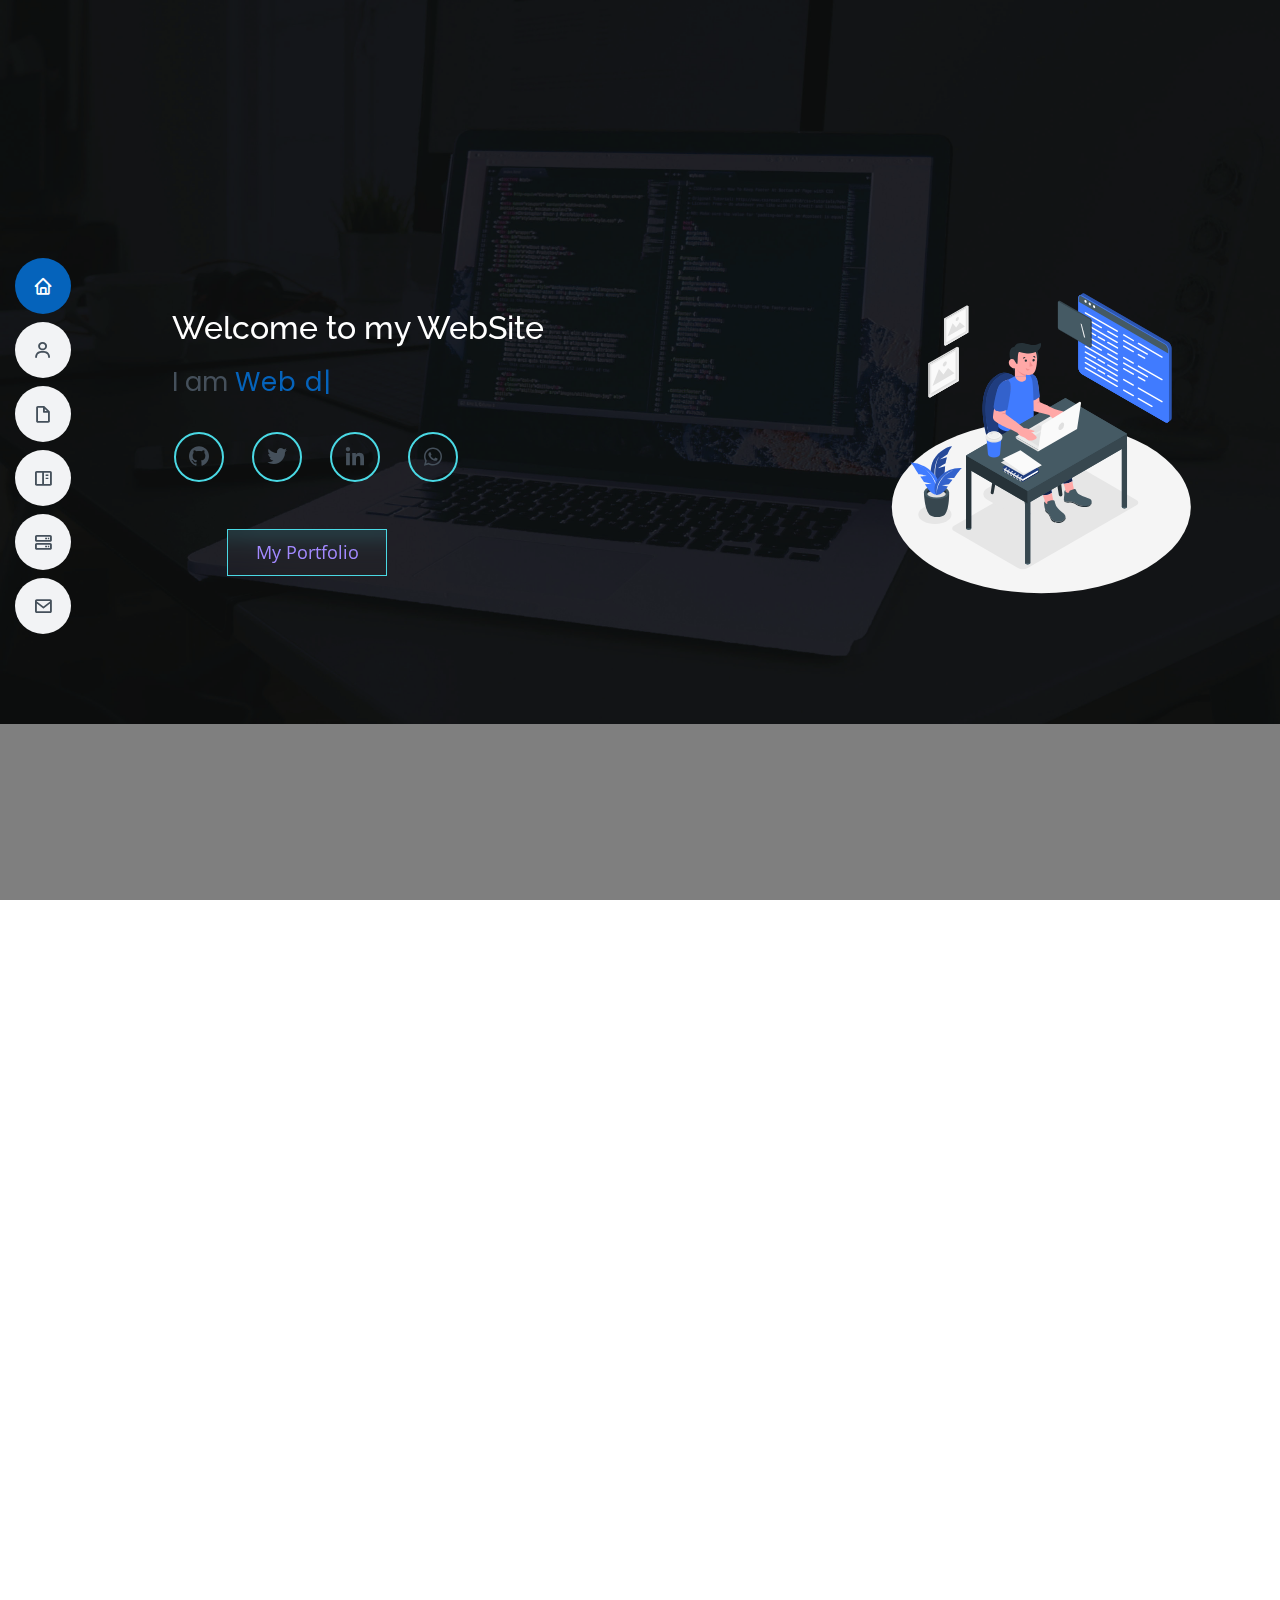
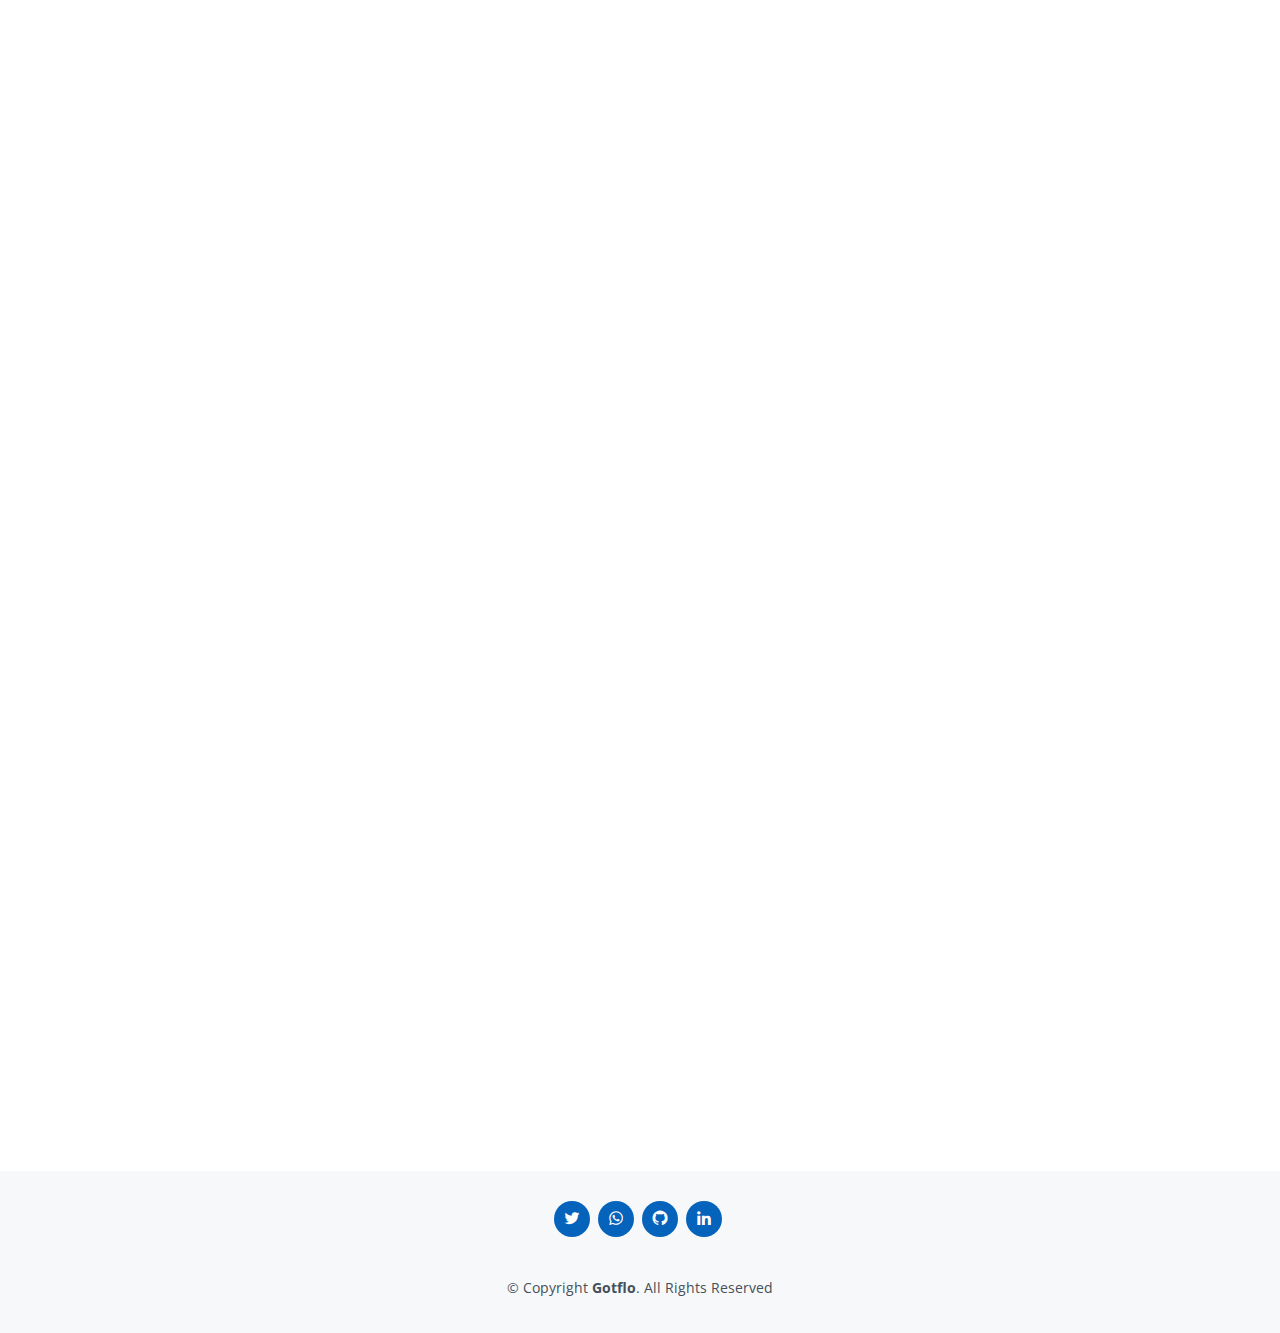
==== index.html @ c92c5ee9 "first commit" ====
<!DOCTYPE html>
<html lang="fr">

<head>
  <meta charset="utf-8">
  <meta content="width=device-width, initial-scale=1.0" name="viewport">

  <title>Gotflo portfolio</title>
  <meta content="" name="description">
  <meta content="" name="keywords">

  <!-- Favicons -->
  <link href="assets/img/favicon.png" rel="icon">
  <link href="assets/img/apple-touch-icon.png" rel="apple-touch-icon">

  <!-- Google Fonts -->
  <link
    href="https://fonts.googleapis.com/css?family=Open+Sans:300,300i,400,400i,600,600i,700,700i|Raleway:300,300i,400,400i,500,500i,600,600i,700,700i|Poppins:300,300i,400,400i,500,500i,600,600i,700,700i"
    rel="stylesheet">

  <!-- Vendor CSS Files -->
  <link href="assets/vendor/aos/aos.css" rel="stylesheet">
  <link href="assets/vendor/bootstrap/css/bootstrap.min.css" rel="stylesheet">
  <link href="assets/vendor/bootstrap-icons/bootstrap-icons.css" rel="stylesheet">
  <link href="assets/vendor/boxicons/css/boxicons.min.css" rel="stylesheet">
  <link href="assets/vendor/glightbox/css/glightbox.min.css" rel="stylesheet">
  <link href="assets/vendor/swiper/swiper-bundle.min.css" rel="stylesheet">

  <!-- Template Main CSS File -->
  <link href="assets/css/style.css" rel="stylesheet">

</head>

<body>

  <!-- ======= Mobile nav toggle button ======= -->
  <!-- <button type="button" class="mobile-nav-toggle d-xl-none"><i class="bi bi-list mobile-nav-toggle"></i></button> -->
  <i class="bi bi-list mobile-nav-toggle d-lg-none"></i>
  <!-- ======= Header ======= -->
  <header id="header" class="d-flex flex-column justify-content-center">

    <nav id="navbar" class="navbar nav-menu">
      <ul>
        <li><a href="#hero" class="nav-link scrollto active"><i class="bx bx-home"></i> <span>Home</span></a></li>
        <li><a href="#about" class="nav-link scrollto"><i class="bx bx-user"></i> <span>About</span></a></li>
        <li><a href="#resume" class="nav-link scrollto"><i class="bx bx-file-blank"></i> <span>Resume</span></a></li>
        <li><a href="#portfolio" class="nav-link scrollto"><i class="bx bx-book-content"></i> <span>Portfolio</span></a>
        </li>
        <li><a href="#services" class="nav-link scrollto"><i class="bx bx-server"></i> <span>Services</span></a></li>
        <li><a href="#contact" class="nav-link scrollto"><i class="bx bx-envelope"></i> <span>Contact</span></a></li>
      </ul>
    </nav><!-- .nav-menu -->

  </header><!-- End Header -->

  <!-- ======= Hero Section ======= -->

  <!-- <canvas id="particles-canvas"></canvas> -->
  <section id="hero" class="count-particles d-flex flex-column justify-content-center">
    <div class="container" data-aos="zoom-in" data-aos-delay="100">

      <h2 class="text-acc">Welcome to my WebSite</h2>
      <p>I am <span class="typed" data-typed-items="Web developer, Mobile Developer, UI Designer"></span></p>
      <div class="social-links">
        <a href="https://github.com/gotflo" class="github"><i class="bx bxl-github icon"></i></a>
        <a href="https://twitter.com/FlorentGotliebe" class="twitter"><i class="bx bxl-twitter icon"></i></a>
        <a href="https://www.linkedin.com/in/florent-gotliebe-akpa/" class="linkedin"><i
            class="bx bxl-linkedin icon"></i></a>
        <a href="https://wa.me/22893471703" class="whatsapp"><i class="bx bxl-whatsapp icon"></i></a>
        <!-- <img src="/assets/Handcoding-amico.svg" height="200px" alt="Mon profil"> -->
        <div class="bbannier__img">
          <div class="profile">
            <img class="imgP" src="/assets/code-typing-animate.svg" height="200px" alt="Mon profil">
          </div>
        </div>

      </div>
      <div class="header__buttons">
        <a href="#portfolio">
          <button class="btnn">My Portfolio</button>
        </a>
        &nbsp;&nbsp;&nbsp;
      </div>
    </div>
  </section><!-- End Hero -->

  <main id="main">

    <!-- ======= About Section ======= -->
    <section id="about" class="about">
      <div class="container" data-aos="fade-up">

        <div class="section-title">
          <h2>About</h2>
          <p>I strive to do my job better when a minimum of conditions are met.</p>
        </div>

        <div class="row">
          <div class="col-lg-4">
            <img src="assets/img/gotflo.jpg" class="img-fluid" alt="">
          </div>
          <div class="col-lg-8 pt-4 pt-lg-0 content">
            <h3 id="secondary" class="secondary">K. Florent Gotliebe AKPA</h3>
            <h4 id="tird">UI/UX Designer &amp; Web | Mobile Developer.</h4>
            <p class="fst-italic">
              As a developer I love documenting my work in order to be as efficient as possible.
            </p>
            <div class="row">
              <div class="col-lg-6">
                <ul>
                  <li><i class="bi bi-chevron-right"></i> <strong>Birthday:</strong> <span>4 July</span></li>

                  <li><i class="bi bi-chevron-right"></i> <strong>Phone:</strong> <span>+228 93 47 17 03</span></li>
                  <li><i class="bi bi-chevron-right"></i> <strong>City:</strong> <span>Lomé, Togo</span></li>
                </ul>
              </div>
              <div class="col-lg-6">
                <ul>
                  <li><i class="bi bi-chevron-right"></i> <strong>Email:</strong> <span>komlagotlieb@gmail.com</span>
                  </li>
                  <li><i class="bi bi-chevron-right"></i> <strong>Linkedin:</strong> <span>Florent Gotliebe AKPA</span>
                  </li>
                  <li><i class="bi bi-chevron-right"></i> <strong>Freelance:</strong> <span>Available</span></li>
                </ul>
              </div>
            </div>
            <p>
              In addition to my technical skills, I also have knowledge in project management, a
              excellent aptitude
              to solve computer problems, an ability to adapt according to need, qualities
              relational, a
              team spirit and great rigor.
            </p>
          </div>
        </div>

      </div>
      <section class="skills section-bg">
        <div class="container" data-aos="fade-up">

          <div class="section-title">
            <h2>Skills</h2>
            <p></p>
          </div>

          <div class="row skills-content">
            <div class="col-lg-6">

              <div class="progress">
                <span class="skill">Flutter <i class="val">80%</i></span>
                <div class="progress-bar-wrap">
                  <div class="progress-bar bg-info" role="progressbar" aria-valuenow="80" aria-valuemin="0"
                    aria-valuemax="80">
                  </div>
                </div>
              </div>

              <div class="progress">
                <span class="skill">Angular <i class="val">75%</i></span>
                <div class="progress-bar-wrap">
                  <div class="progress-bar bg-danger" role="progressbar" aria-valuenow="75" aria-valuemin="0"
                    aria-valuemax="75">
                  </div>
                </div>
              </div>

              <div class="progress">
                <span class="skill">Laravel <i class="val">75%</i></span>
                <div class="progress-bar-wrap">
                  <div class="progress-bar bg-secondary" role="progressbar" aria-valuenow="75" aria-valuemin="0"
                    aria-valuemax="75">
                  </div>
                </div>
              </div>

            </div>

            <div class="col-lg-6">

              <div class="progress">
                <span class="skill">FireBase <i class="val">85%</i></span>
                <div class="progress-bar-wrap">
                  <div class="progress-bar bg-warning" role="progressbar" aria-valuenow="85" aria-valuemin="0"
                    aria-valuemax="85">
                  </div>
                </div>
              </div>

              <div class="progress">
                <span class="skill">SpringBoot <i class="val">80%</i></span>
                <div class="progress-bar-wrap">
                  <div class="progress-bar bg-success" role="progressbar" aria-valuenow="80" aria-valuemin="0"
                    aria-valuemax="80">
                  </div>
                </div>
              </div>

              <div class="progress">
                <span class="skill">ReactJS <i class="val">71%</i></span>
                <div class="progress-bar-wrap">
                  <div class="progress-bar bg-primary" role="progressbar" aria-valuenow="71" aria-valuemin="0"
                    aria-valuemax="71">
                  </div>
                </div>
              </div>

            </div>

          </div>

          <div>
            &nbsp;&nbsp;&nbsp;&nbsp;&nbsp;&nbsp;
          </div>

          <div class="row skills-content">

            <div class="col-lg-6">

              <div class="progress">
                <span class="skill">HTML <i class="val">90%</i></span>
                <div class="progress-bar-wrap">
                  <div class="progress-bar" role="progressbar" aria-valuenow="90" aria-valuemin="0" aria-valuemax="90">
                  </div>
                </div>
              </div>

              <div class="progress">
                <span class="skill">CSS <i class="val">80%</i></span>
                <div class="progress-bar-wrap">
                  <div class="progress-bar" role="progressbar" aria-valuenow="80" aria-valuemin="0" aria-valuemax="80">
                  </div>
                </div>
              </div>

              <div class="progress">
                <span class="skill">JavaScript <i class="val">65%</i></span>
                <div class="progress-bar-wrap">
                  <div class="progress-bar bg-warning" role="progressbar" aria-valuenow="65" aria-valuemin="0"
                    aria-valuemax="60">
                  </div>
                </div>
              </div>

            </div>

            <div class="col-lg-6">

              <div class="progress">
                <span class="skill">PHP <i class="val">60%</i></span>
                <div class="progress-bar-wrap">
                  <div class="progress-bar" role="progressbar" aria-valuenow="60" aria-valuemin="0" aria-valuemax="60">
                  </div>
                </div>
              </div>

              <div class="progress">
                <span class="skill">Java <i class="val">75%</i></span>
                <div class="progress-bar-wrap">
                  <div class="progress-bar bg-secondary" role="progressbar" aria-valuenow="75" aria-valuemin="0"
                    aria-valuemax="75">
                  </div>
                </div>
              </div>

              <div class="progress">
                <span class="skill">Figma <i class="val">93%</i></span>
                <div class="progress-bar-wrap">
                  <div class="progress-bar bg-dark" role="progressbar" aria-valuenow="93" aria-valuemin="0"
                    aria-valuemax="93">
                  </div>
                </div>
              </div>

            </div>

          </div>

          <div>
            &nbsp;&nbsp;&nbsp;&nbsp;&nbsp;&nbsp;
          </div>
          <div class="section-title">
            <h3>Other knowledge</h3>
            <p></p>
          </div>

          <div class="row knowledge">
            <div class="col-lg-6">
              <ul>
                <li><i class="bi bi-chevron-right"></i> <strong>English</strong></li>

                <li><i class="bi bi-chevron-right"></i> <strong>Github</strong></li>
                <li><i class="bi bi-chevron-right"></i> <strong>MySql</strong></li>
              </ul>
            </div>
            <div class="col-lg-6">
              <ul>
                <li><i class="bi bi-chevron-right"></i> <strong>Photoshop</strong>
                </li>
                <li><i class="bi bi-chevron-right"></i> <strong>CCNAv7: Switching, Routing, and Wireless
                    Essentials</strong>
                </li>
                <li><i class="bi bi-chevron-right"></i> <strong>NoSql</strong></li>
              </ul>
            </div>
          </div>


        </div>
      </section>
    </section><!-- End About Section -->

    <section id="resume" class="resume">
      <div class="container" data-aos="fade-up">

        <div class="section-title">
          <h2>Education</h2>

        </div>

        <div class="row">
          <div class="col-lg-6">
            <div class="rowwsF">
              <div data-aos="flip-right" data-aos-easing="ease-out-cubic" data-aos-duration="2000" className="col__4">
                <div id="fservices__boxx" class=" resume-item">
                  <i class="bi bi-briefcase-fill icon"></i>
                  <div class="fservicess__box-p">
                    <img src="assets/img/defi.jpg" height="100px" width="250" class="img-fluid p-2" alt="">
                  </div>
                  <div class="servicess__box-header">
                    <a class="Lien" href="https://www.defitech.tg/">
                      DEFITECH
                    </a>
                  </div>
                  <div class="fservicess__box-p">
                    <p id="tird">Computer science ( software engineering )</p>
                    <p id="tird">2019-2022</p>
                  </div>
                </div>
              </div>
            </div>
          </div>

          <div class="col-lg-6">
            <div class="rowwsF">
              <div data-aos="flip-left" data-aos-easing="ease-out-cubic" data-aos-duration="2000" className="col__4">
                <div id="fservices__boxx" class="resume-item">
                  <i class="bi bi-diagram-2 icon"></i>
                  <div class="fservicess__box-p">
                    <img src="assets/img/cisco_siège.jpg" height="100px" width="300" class="img-fluid p-3 imDefi"
                      alt="">
                  </div>
                  <div class="servicess__box-header">
                    <a class="Lien" href="https://www.cisco.com/">
                      CISCO CCNA
                    </a>
                  </div>
                  <div class="fservicess__box-p">
                    <p id="tird">Cisco network (online)</p>
                    <p id="tird">2019-2021</p>
                  </div>
                </div>
              </div>
            </div>
          </div>
    </section><!-- End Resume Section -->

    <!-- ======= Portfolio Section ======= -->
    <section id="portfolio" class="portfolio section-bg">
      <div class="container" data-aos="fade-up">

        <div class="section-title">
          <h2>Portfolio</h2>
          <p></p>
        </div>

        <div class="row">
          <div class="col-lg-12 d-flex justify-content-center" data-aos="fade-up" data-aos-delay="100">
            <ul id="portfolio-flters">
              <li data-filter="*" class="filter-active">All</li>
              <li data-filter=".filter-app">Mobile App</li>
              <li data-filter=".filter-card">Wep App</li>
              <li data-filter=".filter-web">UI/UX Design</li>
            </ul>
          </div>
        </div>

        <div class="row portfolio-container" data-aos="fade-up" data-aos-delay="200">

          <div class="col-lg-4 col-md-6 portfolio-item filter-app">
            <div class="portfolio-wrap">
              <img src="assets/img/portfolio/ehome.png" class="img-fluid" alt="">
              <div class="portfolio-info">
                <h4>eHôme</h4>
                <p>an application to sell or rent the property</p>
                <div class="portfolio-links">
                  <a href="assets/img/portfolio/ehome.png" data-gallery="portfolioGallery" class="portfolio-lightbox"
                    title="eHôme, an application to sell or rent the property"><i class="bx bx-plus"></i></a>
                  <a href="" class="portfolio-details-lightbox" data-glightbox="type: external"
                    title="Portfolio Details"><i class="bx bx-link"></i></a>
                </div>
              </div>
            </div>
          </div>

          <div class="col-lg-4 col-md-6 portfolio-item filter-web">
            <div class="portfolio-wrap">
              <img src="assets/img/portfolio/payticket.png" class="img-fluid" alt="">
              <div class="portfolio-info">
                <h4>PayTicket</h4>
                <p>I redesigned the application of
                  booking PayTicket event tickets </p>
                <div class="portfolio-links">
                  <a href="assets/img/portfolio/payticket.png" data-gallery="portfolioGallery"
                    class="portfolio-lightbox" title="PayTicket"><i class="bx bx-plus"></i></a>
                  <a href="play.google.com/store/apps/details?id=com.roserio.payticket"
                    class="portfolio-details-lightbox" data-glightbox="type: external" title="PayTicket"><i
                      class="bx bx-link"></i></a>
                </div>
              </div>
            </div>
          </div>

          <div class="col-lg-4 col-md-6 portfolio-item filter-card">
            <div class="portfolio-wrap">
              <img src="assets/img/portfolio/Change3.png" class="img-fluid" alt="">
              <div class="portfolio-info">
                <h4>ProjectManager</h4>
                <p>Development of a web application based on a microservice architecture that manages the projects and
                  tasks of a company</p>
                <div class="portfolio-links">
                  <a href="assets/img/portfolio/Change3.png" data-gallery="portfolioGallery" class="portfolio-lightbox"
                    title="ProjectManager"><i class="bx bx-plus"></i></a>
                  <a href="" class="portfolio-details-lightbox" data-glightbox="type: external"
                    title="Portfolio Details"><i class="bx bx-link"></i></a>
                </div>
              </div>
            </div>
          </div>

          <div class="col-lg-4 col-md-6 portfolio-item filter-app">
            <div class="portfolio-wrap">
              <img src="assets/img/portfolio/fastSoS.png" class="img-fluid" alt="">
              <div class="portfolio-info">
                <h4>fastSoS</h4>
                <p>An application that allows us to contact the emergency services so quickly</p>
                <div class="portfolio-links">
                  <a href="assets/img/portfolio/fastSoS.png" data-gallery="portfolioGallery" class="portfolio-lightbox"
                    title="fastSoS An application that allows us to contact the emergency services so quickly"><i
                      class="bx bx-plus"></i></a>
                  <a href="" class="portfolio-details-lightbox" data-glightbox="type: external"
                    title="Portfolio Details"><i class="bx bx-link"></i></a>
                  <!-- <a href="portfolio-details.html" class="portfolio-details-lightbox" data-glightbox="type: external"
                    title="Portfolio Details"><i class="bx bx-link"></i></a> -->
                </div>
              </div>
            </div>
          </div>

          <div class="col-lg-4 col-md-6 portfolio-item filter-card">
            <div class="portfolio-wrap">
              <img src="assets/img/portfolio/gestionStock.png" class="img-fluid" alt="">
              <div class="portfolio-info">
                <h4>Mini inventory management</h4>
                <p>Development of a mini inventory management application <br />Technology used : Java, JavaSwing</p>
                <div class="portfolio-links">
                  <a href="assets/img/portfolio/gestionStock.png" data-gallery="portfolioGallery"
                    class="portfolio-lightbox" title="Mini inventory management"><i class="bx bx-plus"></i></a>
                  <a href="" class="portfolio-details-lightbox" data-glightbox="type: external"
                    title="Portfolio Details"><i class="bx bx-link"></i></a>
                </div>
              </div>
            </div>
          </div>

          <div class="col-lg-4 col-md-6 portfolio-item filter-web">
            <div class="portfolio-wrap">
              <img src="assets/img/portfolio/scanage.png" class="img-fluid" alt="">
              <div class="portfolio-info">
                <h4>Scan App</h4>
                <p>Scan app</p>
                <div class="portfolio-links">
                  <a href="assets/img/portfolio/scanage.png" data-gallery="portfolioGallery" class="portfolio-lightbox"
                    title="Scan App"><i class="bx bx-plus"></i></a>
                  <a href="" class="portfolio-details-lightbox" data-glightbox="type: external" title="Scan App"><i
                      class="bx bx-link"></i></a>
                </div>
              </div>
            </div>
          </div>

          <div class="col-lg-4 col-md-6 portfolio-item filter-app">
            <div class="portfolio-wrap">
              <img src="assets/img/portfolio/hupe.png" class="img-fluid" alt="">
              <div class="portfolio-info">
                <h4>hupe</h4>
                <p>A bus ticket reservation and vehicle rental application</p>
                <div class="portfolio-links">
                  <a href="assets/img/portfolio/hupe.png" data-gallery="portfolioGallery" class="portfolio-lightbox"
                    title="hupe : A bus ticket reservation and vehicle rental application"><i
                      class="bx bx-plus"></i></a>
                  <a href="" class="portfolio-details-lightbox" data-glightbox="type: external"
                    title="hupe : A bus ticket reservation and vehicle rental application"><i
                      class="bx bx-link"></i></a>
                </div>
              </div>
            </div>
          </div>

          <div class="col-lg-4 col-md-6 portfolio-item filter-card">
            <div class="portfolio-wrap">
              <img src="assets/img/portfolio/GesCDENew.png" class="img-fluid" alt="">
              <div class="portfolio-info">
                <h4>GesCDE</h4>
                <p>Development of a management application to facilitate the management of children in compassionate
                  centers (CDE)</p>
                <div class="portfolio-links">
                  <a href="assets/img/portfolio/GesCDENew.png" data-gallery="portfolioGallery"
                    class="portfolio-lightbox" title="GesCDE"><i class="bx bx-plus"></i></a>
                  <a href="" class="portfolio-details-lightbox" data-glightbox="type: external" title="GesCDE"><i
                      class="bx bx-link"></i></a>
                </div>
              </div>
            </div>
          </div>

          <div class="col-lg-4 col-md-6 portfolio-item filter-card">
            <div class="portfolio-wrap">
              <img src="assets/img/portfolio/gestionMagasin.png" class="img-fluid" alt="">
              <div class="portfolio-info">
                <h4>Store Management</h4>
                <p>Development of an application for freezing the stocks of a store, from ordering products to selling
                  them</p>
                <div class="portfolio-links">
                  <a href="assets/img/portfolio/gestionMagasin.png" data-gallery="portfolioGallery"
                    class="portfolio-lightbox" title="Store Management"><i class="bx bx-plus"></i></a>
                  <a href="" class="portfolio-details-lightbox" data-glightbox="type: external"
                    title="Store Management"><i class="bx bx-link"></i></a>
                </div>
              </div>
            </div>
          </div>

          <div class="col-lg-4 col-md-6 portfolio-item filter-web">
            <div class="portfolio-wrap">
              <img src="assets/img/portfolio/school_info_générale_page.png" class="img-fluid" alt="">
              <div class="portfolio-info">
                <h4>FindSchool</h4>
                <p>FindSchool</p>
                <div class="portfolio-links">
                  <a href="assets/img/portfolio/school_info_générale_page.png" data-gallery="portfolioGallery"
                    class="portfolio-lightbox" title="FindSchool"><i class="bx bx-plus"></i></a>
                  <a href="" class="portfolio-details-lightbox" data-glightbox="type: external" title="FindSchool"><i
                      class="bx bx-link"></i></a>
                </div>
              </div>
            </div>
          </div>


          <div class="col-lg-4 col-md-6 portfolio-item filter-card">
            <div class="portfolio-wrap">
              <img src="assets/img/portfolio/logexcolab.png" class="img-fluid" alt="">
              <div class="portfolio-info">
                <h4>LOGEXCOLAB</h4>
                <p>Participating in the development of the LOGEXCOLAB Platform (Forum for Tech actors) Web platform for
                  discussion between
                  African tech actors and those from the four corners of the world.</p>
                <div class="portfolio-links">
                  <a href="assets/img/portfolio/logexcolab.png" data-gallery="portfolioGallery"
                    class="portfolio-lightbox" title="LOGEXCOLAB : Participating in the development of the LOGEXCOLAB Platform (Forum for Tech actors) Web platform for
                  discussion between
                  African tech actors and those from the four corners of the world."><i class="bx bx-plus"></i></a>
                  <a href="" class="portfolio-details-lightbox" data-glightbox="type: external" title=""><i
                      class="bx bx-link"></i></a>
                </div>
              </div>
            </div>
          </div>

        </div>

      </div>
    </section><!-- End Portfolio Section -->

    <!-- ======= Services Section ======= -->
    <section id="services" class="services">
      <div class="container" data-aos="fade-up">

        <div class="section-title">
          <h2>Services</h2>

        </div>

        <div class="row">

          <div class="col-lg-4 col-md-6 d-flex align-items-stretch" data-aos="zoom-in" data-aos-delay="100">
            <div id="boxxx" class="icon-box iconbox-blue">
              <div class="icon">
                <svg width="100" height="100" viewBox="0 0 600 600" xmlns="http://www.w3.org/2000/svg">
                  <path stroke="none" stroke-width="0" fill="#f5f5f5"
                    d="M300,521.0016835830174C376.1290562159157,517.8887921683347,466.0731472004068,529.7835943286574,510.70327084640275,468.03025145048787C554.3714126377745,407.6079735673963,508.03601936045806,328.9844924480964,491.2728898941984,256.3432110539036C474.5976632858925,184.082847569629,479.9380746630129,96.60480741107993,416.23090153303,58.64404602377083C348.86323505073057,18.502131276798302,261.93793281208167,40.57373210992963,193.5410806939664,78.93577620505333C130.42746243093433,114.334589627462,98.30271207620316,179.96522072025542,76.75703585869454,249.04625023123273C51.97151888228291,328.5150500222984,13.704378332031375,421.85034740162234,66.52175969318436,486.19268352777647C119.04800174914682,550.1803526380478,217.28368757567262,524.383925680826,300,521.0016835830174">
                  </path>
                </svg>
                <i class="bi bi-phone-fill"></i>
              </div>
              <h4><a href="">Mobile Development</a></h4>
              <p>Have a mobile app today done
                gain visibility, and improve the brand image. This is an opportunity for a company to put
                forward its activity, and to offer new services to these customers...</p>
            </div>
          </div>

          <div class="col-lg-4 col-md-6 d-flex align-items-stretch mt-4 mt-md-0" data-aos="zoom-in"
            data-aos-delay="200">
            <div id="boxxx" class="icon-box iconbox-orange ">
              <div class="icon">
                <svg width="100" height="100" viewBox="0 0 600 600" xmlns="http://www.w3.org/2000/svg">
                  <path stroke="none" stroke-width="0" fill="#f5f5f5"
                    d="M300,582.0697525312426C382.5290701553225,586.8405444964366,449.9789794690241,525.3245884688669,502.5850820975895,461.55621195738473C556.606425686781,396.0723002908107,615.8543463187945,314.28637112970534,586.6730223649479,234.56875336149918C558.9533121215079,158.8439757836574,454.9685369536778,164.00468322053177,381.49747125262974,130.76875717737553C312.15926192815925,99.40240125094834,248.97055460311594,18.661163978235184,179.8680185752513,50.54337015887873C110.5421016452524,82.52863877960104,119.82277516462835,180.83849132639028,109.12597500060166,256.43424936330496C100.08760227029461,320.3096726198365,92.17705696193138,384.0621239912766,124.79988738764834,439.7174275375508C164.83382741302287,508.01625554203684,220.96474134820875,577.5009287672846,300,582.0697525312426">
                  </path>
                </svg>
                <i class="bi bi-github"></i>
              </div>
              <h4><a href="">Web development</a></h4>
              <p>No matter what business you are in, you need to be present on the web.
                Entrust me with the creation of your showcase site,<br /> e-commerce or e-event...</p>
            </div>
          </div>

          <div class="col-lg-4 col-md-6 d-flex align-items-stretch mt-4 mt-lg-0" data-aos="zoom-in"
            data-aos-delay="300">
            <div id="boxxx" class="icon-box iconbox-pink">
              <div class="icon">
                <svg width="100" height="100" viewBox="0 0 600 600" xmlns="http://www.w3.org/2000/svg">
                  <path stroke="none" stroke-width="0" fill="#f5f5f5"
                    d="M300,541.5067337569781C382.14930387511276,545.0595476570109,479.8736841581634,548.3450877840088,526.4010558755058,480.5488172755941C571.5218469581645,414.80211281144784,517.5187510058486,332.0715597781072,496.52539010469104,255.14436215662573C477.37192572678356,184.95920475031193,473.57363656557914,105.61284051026155,413.0603344069578,65.22779650032875C343.27470386102294,18.654635553484475,251.2091493199835,5.337323636656869,175.0934190732945,40.62881213300186C97.87086631185822,76.43348514350839,51.98124368387456,156.15599469081315,36.44837278890362,239.84606092416172C21.716077023791087,319.22268207091537,43.775223500013084,401.1760424656574,96.891909868211,461.97329694683043C147.22146801428983,519.5804099606455,223.5754009179313,538.201503339737,300,541.5067337569781">
                  </path>
                </svg>
                <i class="bi bi-clipboard2-data-fill"></i>
              </div>
              <h4><a href="">UI/UX Design</a></h4>
              <p>Aesthetically design user interfaces or UI engineering
                for mobile devices, websites and other electronic devices,
                focusing on user experience...</p>
            </div>
          </div>
        </div>
      </div>
    </section><!-- End Services Section -->



    <!-- ======= Contact Section ======= -->
    <section id="contact" class="contact">
      <div class="container" data-aos="fade-up">

        <div class="section-title">
          <h2>Contact</h2>
        </div>

        <div class="row mt-1">

          <div class="col-lg-4">
            <div class="info">
              <div class="address">
                <i class="bi bi-geo-alt"></i>
                <h4>Location:</h4>
                <p>Agoè-Daliko, Lomé, TOGO</p>
              </div>

              <div class="email">
                <i class="bi bi-envelope"></i>
                <h4>Email:</h4>
                <p>komlagotlieb@gmail.com</p>
              </div>

              <div class="phone">
                <i class="bi bi-phone"></i>
                <h4>Call:</h4>
                <p>+228 93 47 17 03</p>
              </div>

            </div>

          </div>

          <div class="col-lg-8 mt-5 mt-lg-0">

            <form action="forms/contact.php" method="post" role="form" class="php-email-form">
              <!-- <form action="forms/contact.php" method="post" role="form" class="php-email-form"> -->
              <div class="row">
                <div class="col-md-6 form-group">
                  <input type="text" name="name" class="form-control" id="name" placeholder="Your Name" required>
                </div>
                <div class="col-md-6 form-group mt-3 mt-md-0">
                  <input type="email" class="form-control" name="email" id="email" placeholder="Your Email" required>
                </div>
              </div>
              <div class="form-group mt-3">
                <input type="text" class="form-control" name="subject" id="subject" placeholder="Subject" required>
              </div>
              <div class="form-group mt-3">
                <textarea class="form-control" name="message" rows="5" placeholder="Message" required></textarea>
              </div>
              <div class="my-3">
                <div class="loading">Loading</div>
                <!-- <div class="error-message"></div> -->
                <div class="sent-message">Your message has been sent. Thank you!</div>
              </div>
              <div class="text-center"><button type="submit">Send Message</button></div>
            </form>

          </div>

        </div>

      </div>
    </section><!-- End Contact Section -->

  </main><!-- End #main -->

  <!-- ======= Footer ======= -->
  <footer id="footer">
    <div class="container">
      <div class="social-links">
        <a href="https://twitter.com/FlorentGotliebe" class="twitter"><i class="bx bxl-twitter"></i></a>
        <a href="https://wa.me/22893471703" class="whatsapp"><i class="bx bxl-whatsapp"></i></a>
        <a href="https://github.com/gotflo" class="github"><i class="bx bxl-github"></i></a>
        <a href="https://www.linkedin.com/in/florent-gotliebe-akpa/" class="linkedin"><i
            class="bx bxl-linkedin"></i></a>
      </div>
      <div class="copyright">
        &copy; Copyright <strong><span>Gotflo</span></strong>. All Rights Reserved
      </div>
    </div>
  </footer><!-- End Footer -->

  <div id="preloader"></div>
  <a href="#" class="back-to-top d-flex align-items-center justify-content-center"><i
      class="bi bi-arrow-up-short"></i></a>

  <!-- Vendor JS Files -->
  <script src="assets/vendor/purecounter/purecounter_vanilla.js"></script>
  <script src="assets/vendor/aos/aos.js"></script>
  <script src="assets/vendor/bootstrap/js/bootstrap.bundle.min.js"></script>
  <script src="assets/vendor/glightbox/js/glightbox.min.js"></script>
  <script src="assets/vendor/isotope-layout/isotope.pkgd.min.js"></script>
  <script src="assets/vendor/swiper/swiper-bundle.min.js"></script>
  <script src="assets/vendor/typed.js/typed.min.js"></script>
  <script src="assets/vendor/waypoints/noframework.waypoints.js"></script>
  <script src="assets/vendor/php-email-form/validate.js"></script>

  <!-- Template Main JS File -->
  <script src="assets/js/main.js"></script>

</body>

</html>
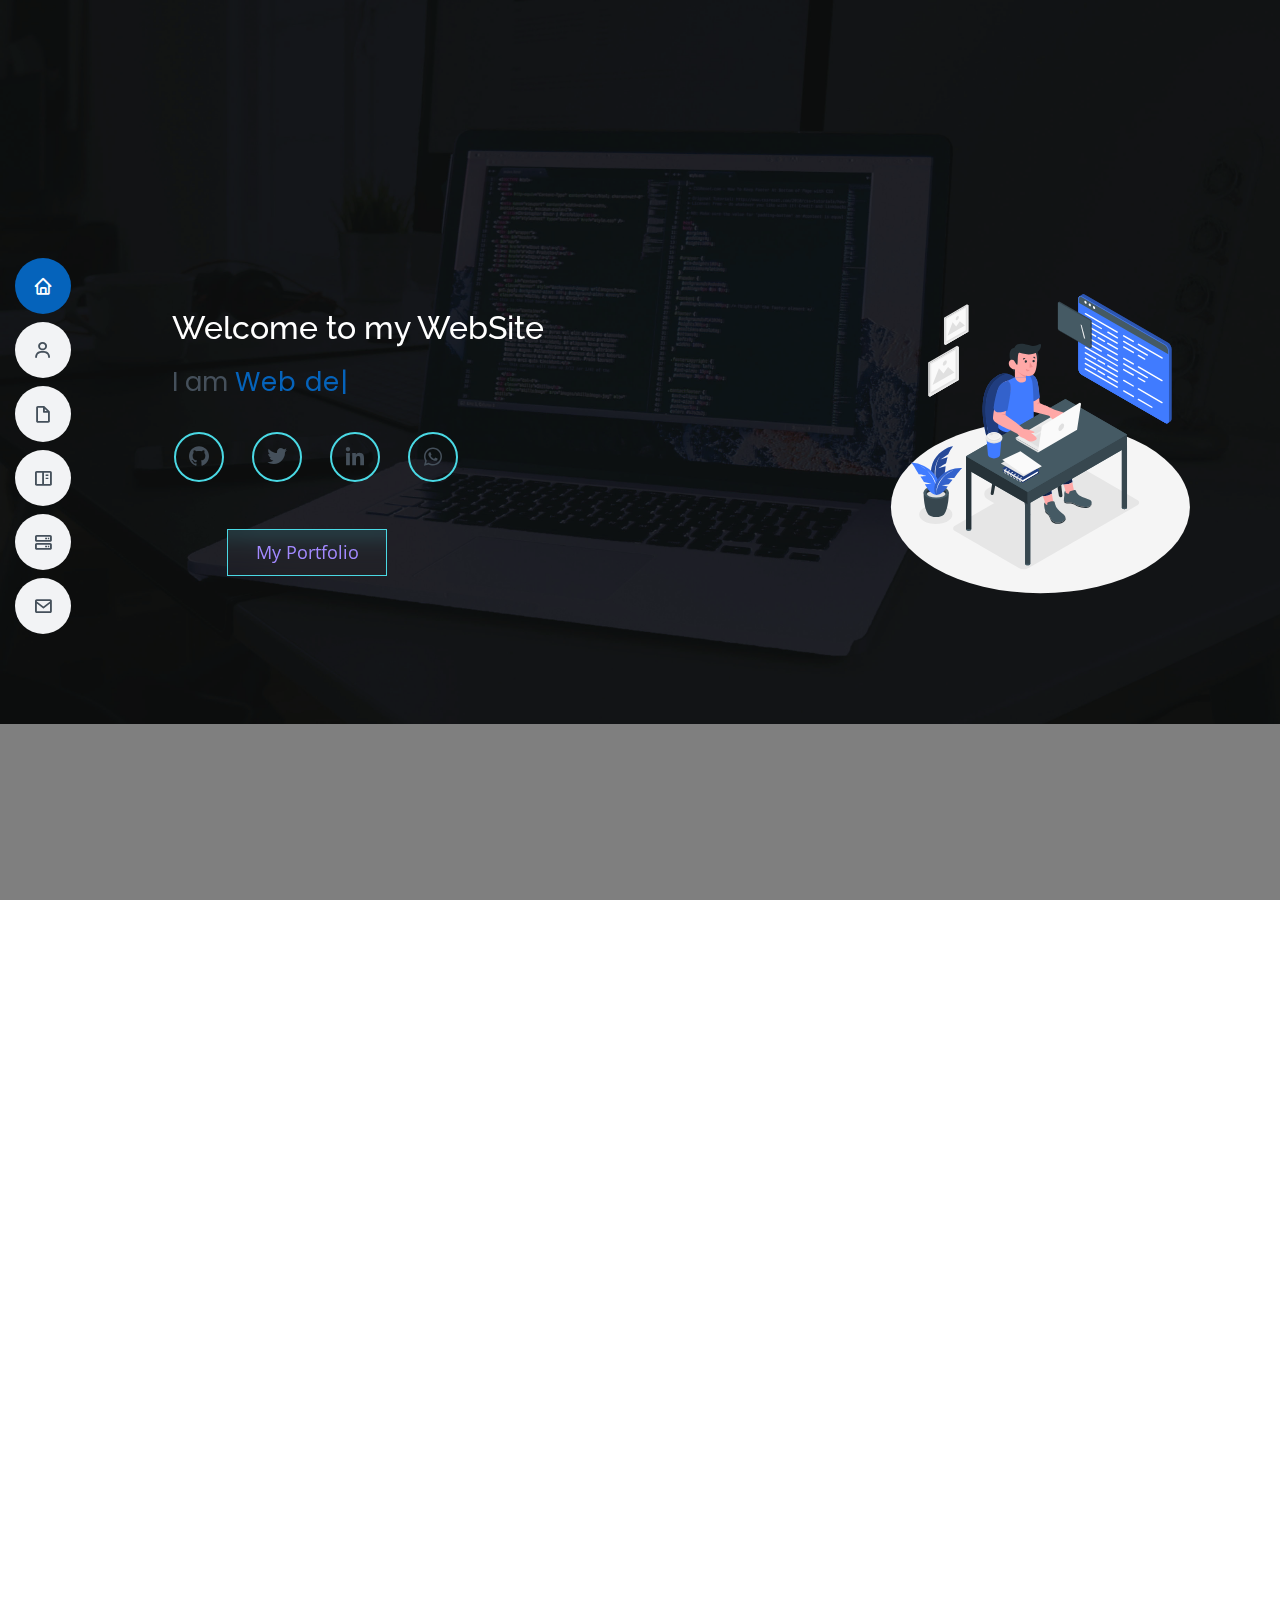
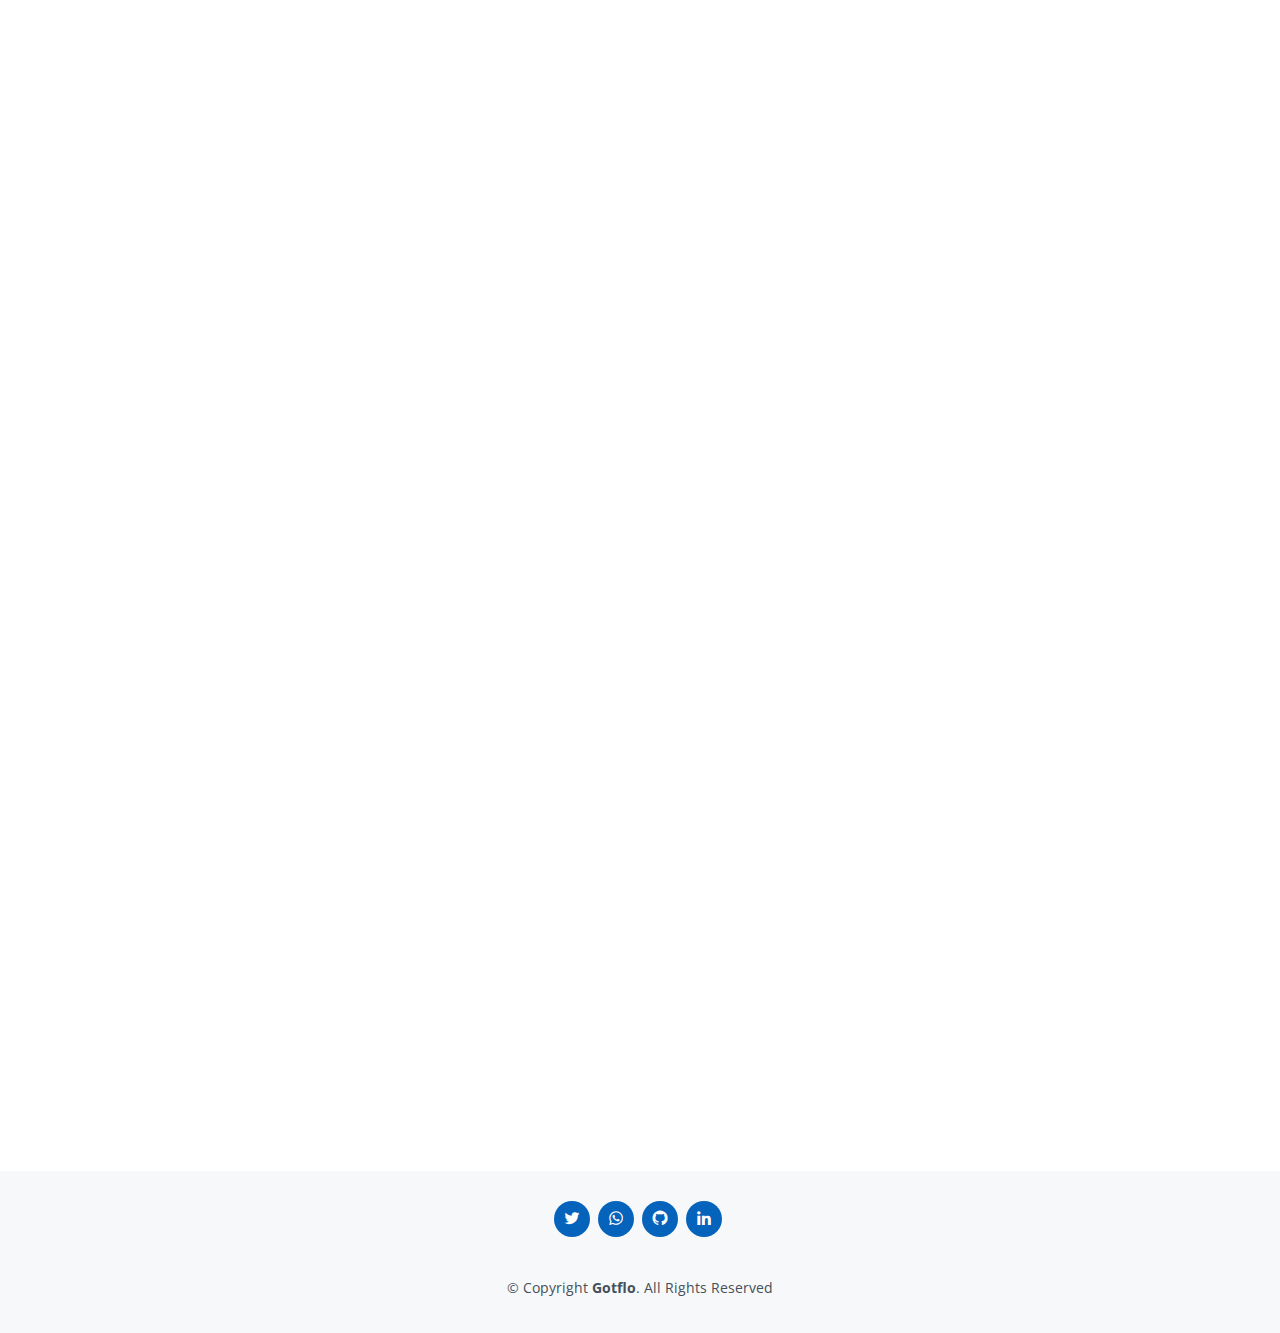
==== commit ec8feb85: "second commit" ====
--- a/index.html
+++ b/index.html
@@ -10,7 +10,7 @@
   <meta content="" name="keywords">
 
   <!-- Favicons -->
-  <link href="assets/img/favicon.png" rel="icon">
+  <link href="assets/img/favicon.ico" rel="icon">
   <link href="assets/img/apple-touch-icon.png" rel="apple-touch-icon">
 
   <!-- Google Fonts -->
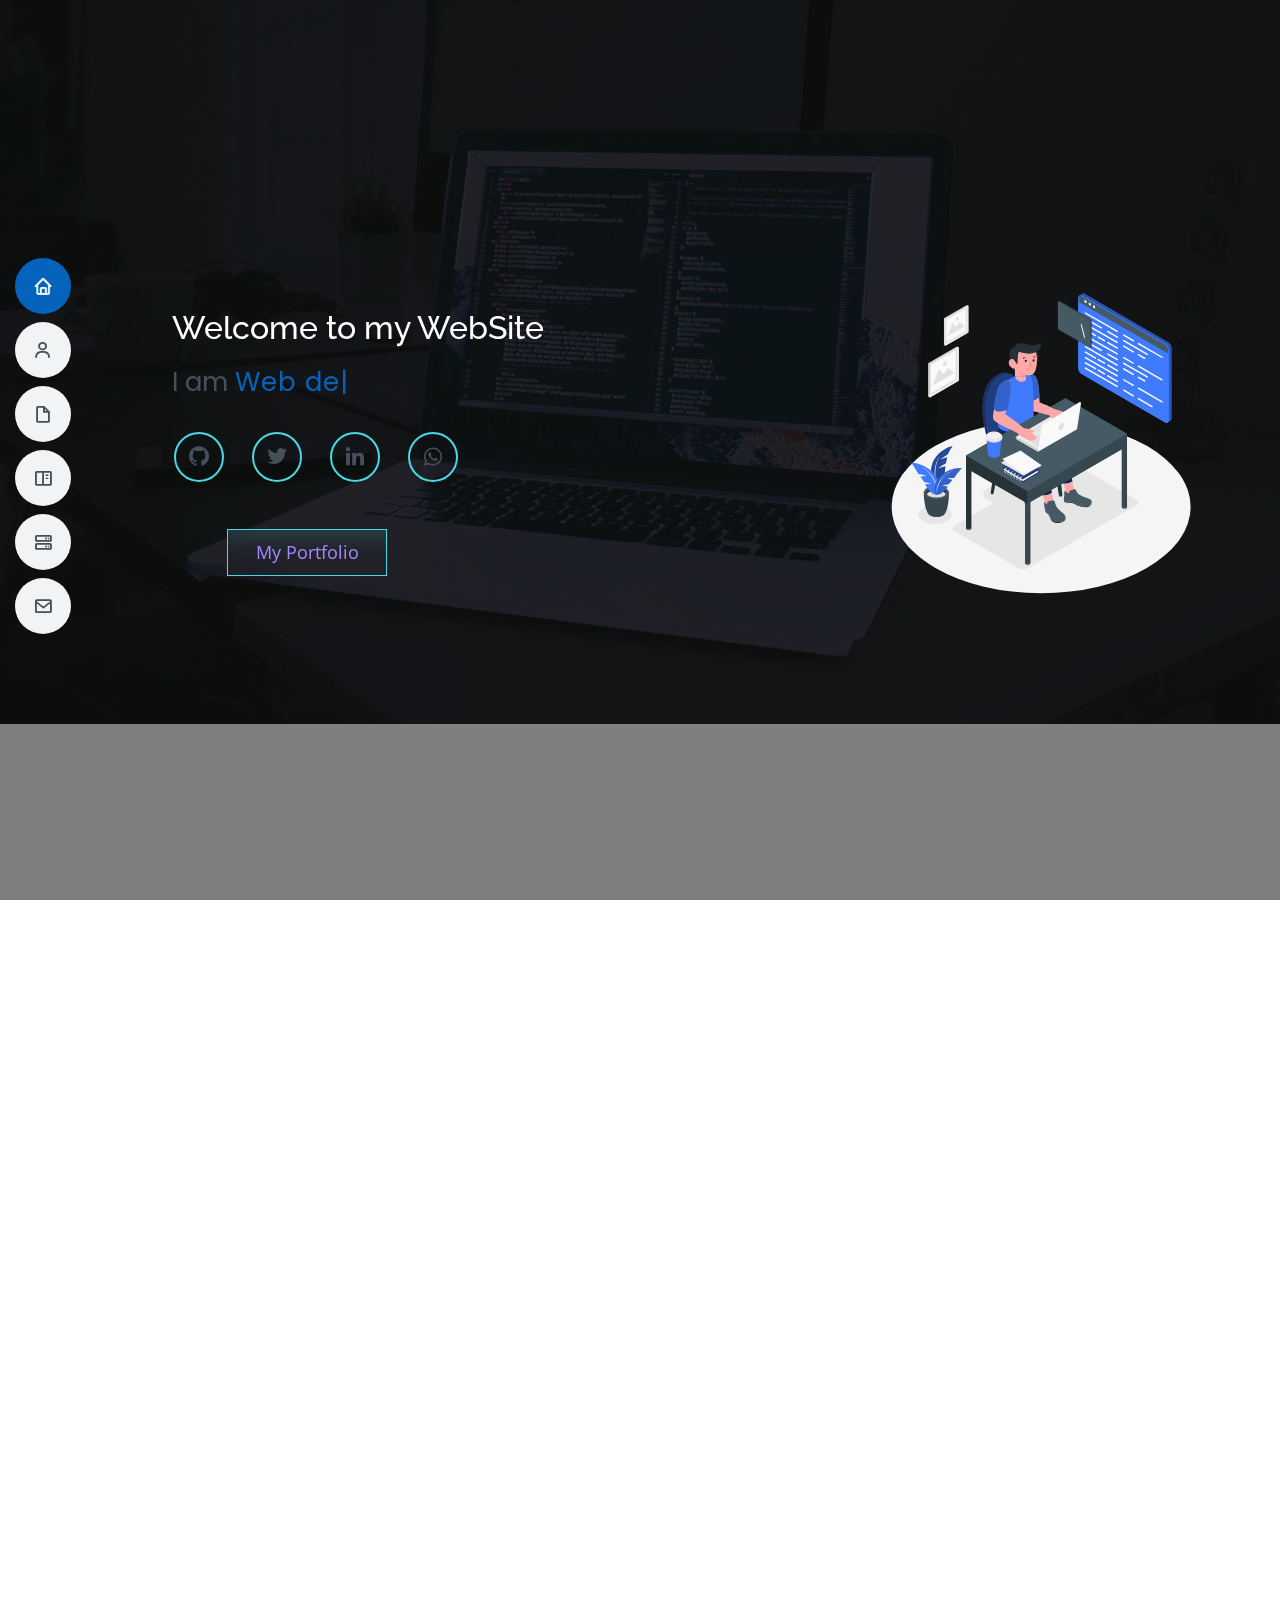
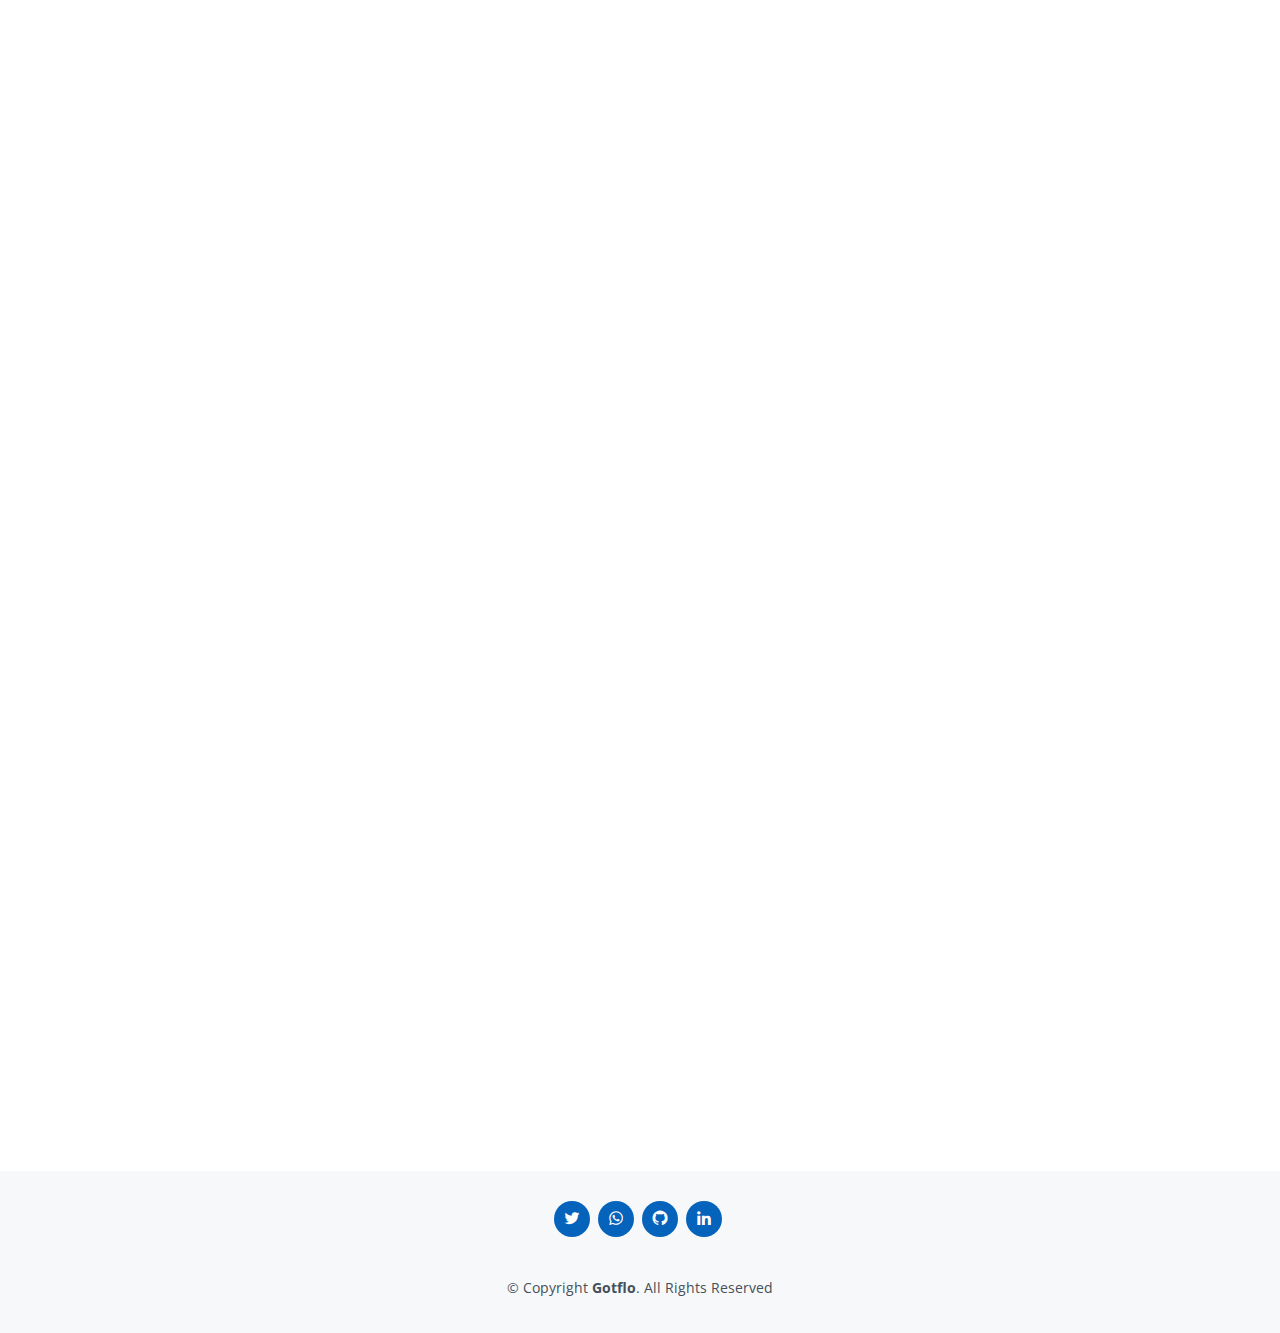
==== commit 372d7dbb: "second commit" ====
--- a/index.html
+++ b/index.html
@@ -1,5 +1,5 @@
 <!DOCTYPE html>
-<html lang="fr">
+<html lang="en">
 
 <head>
   <meta charset="utf-8">
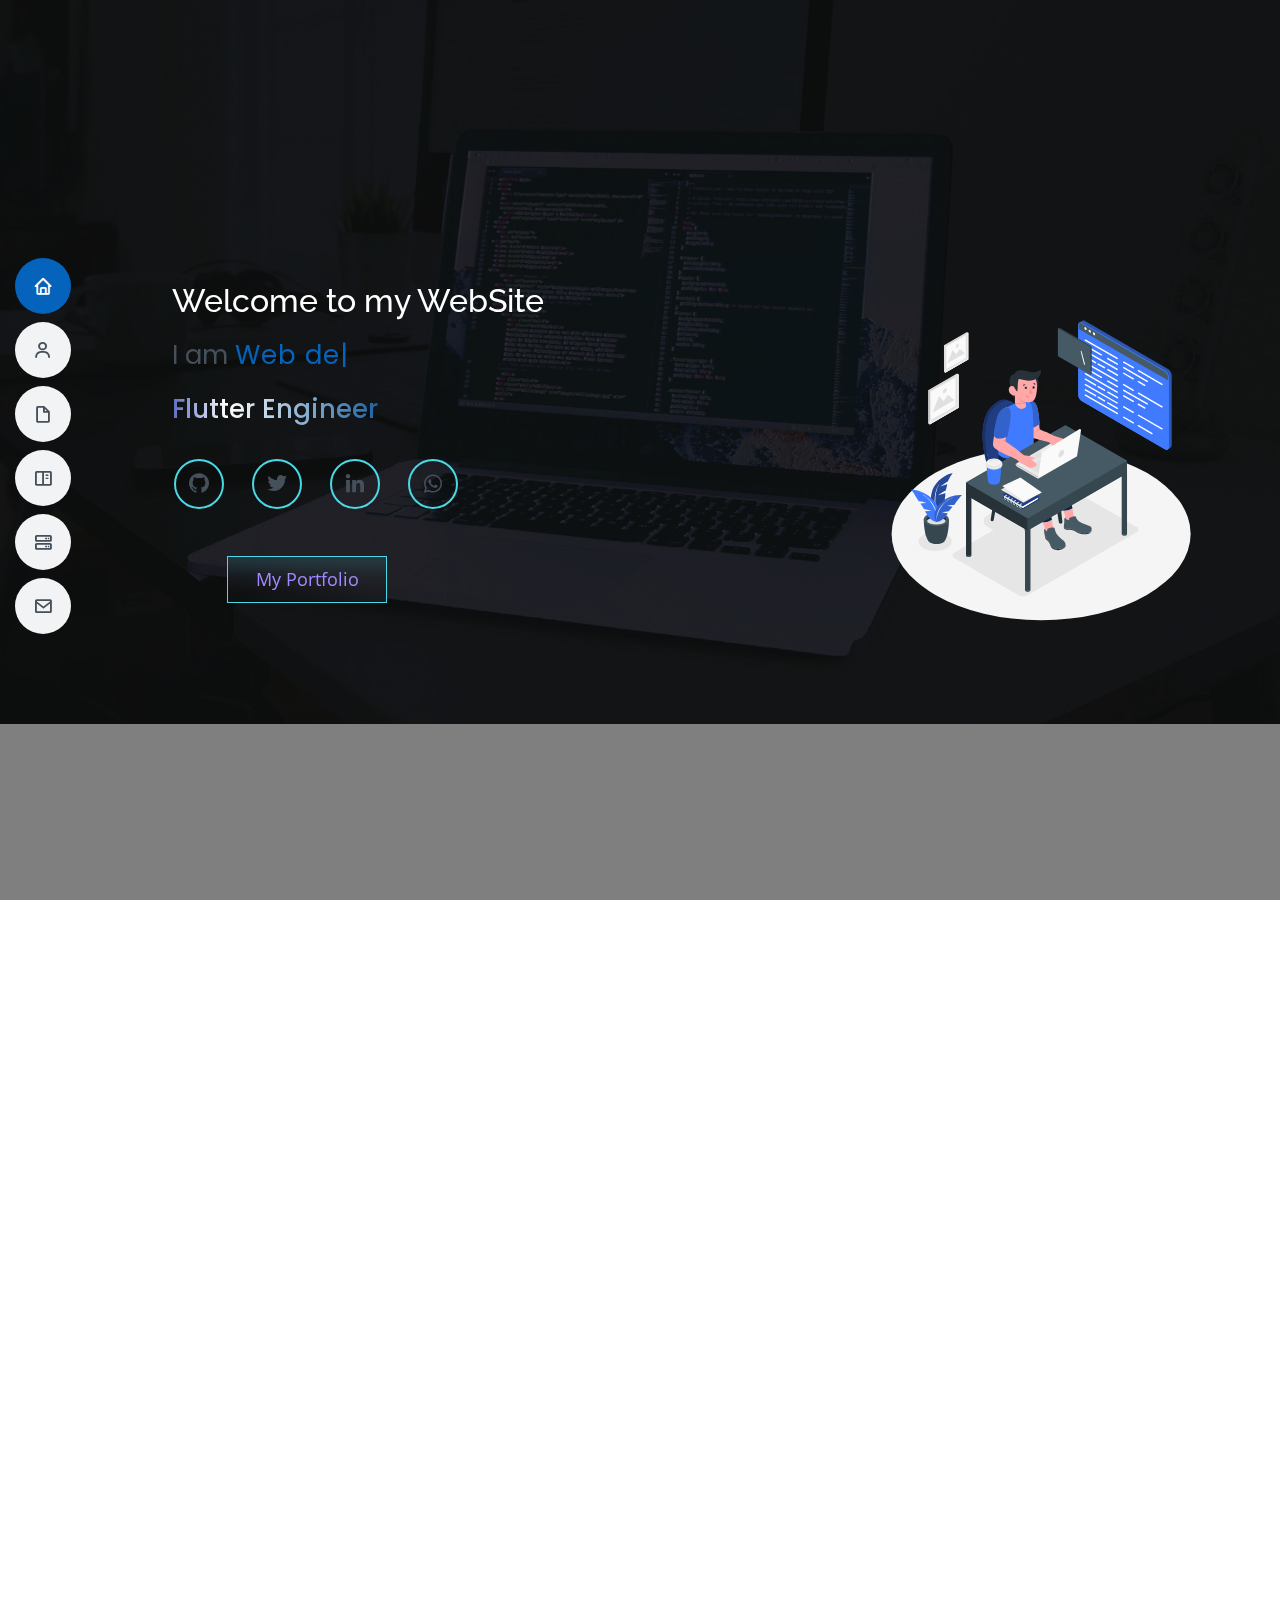
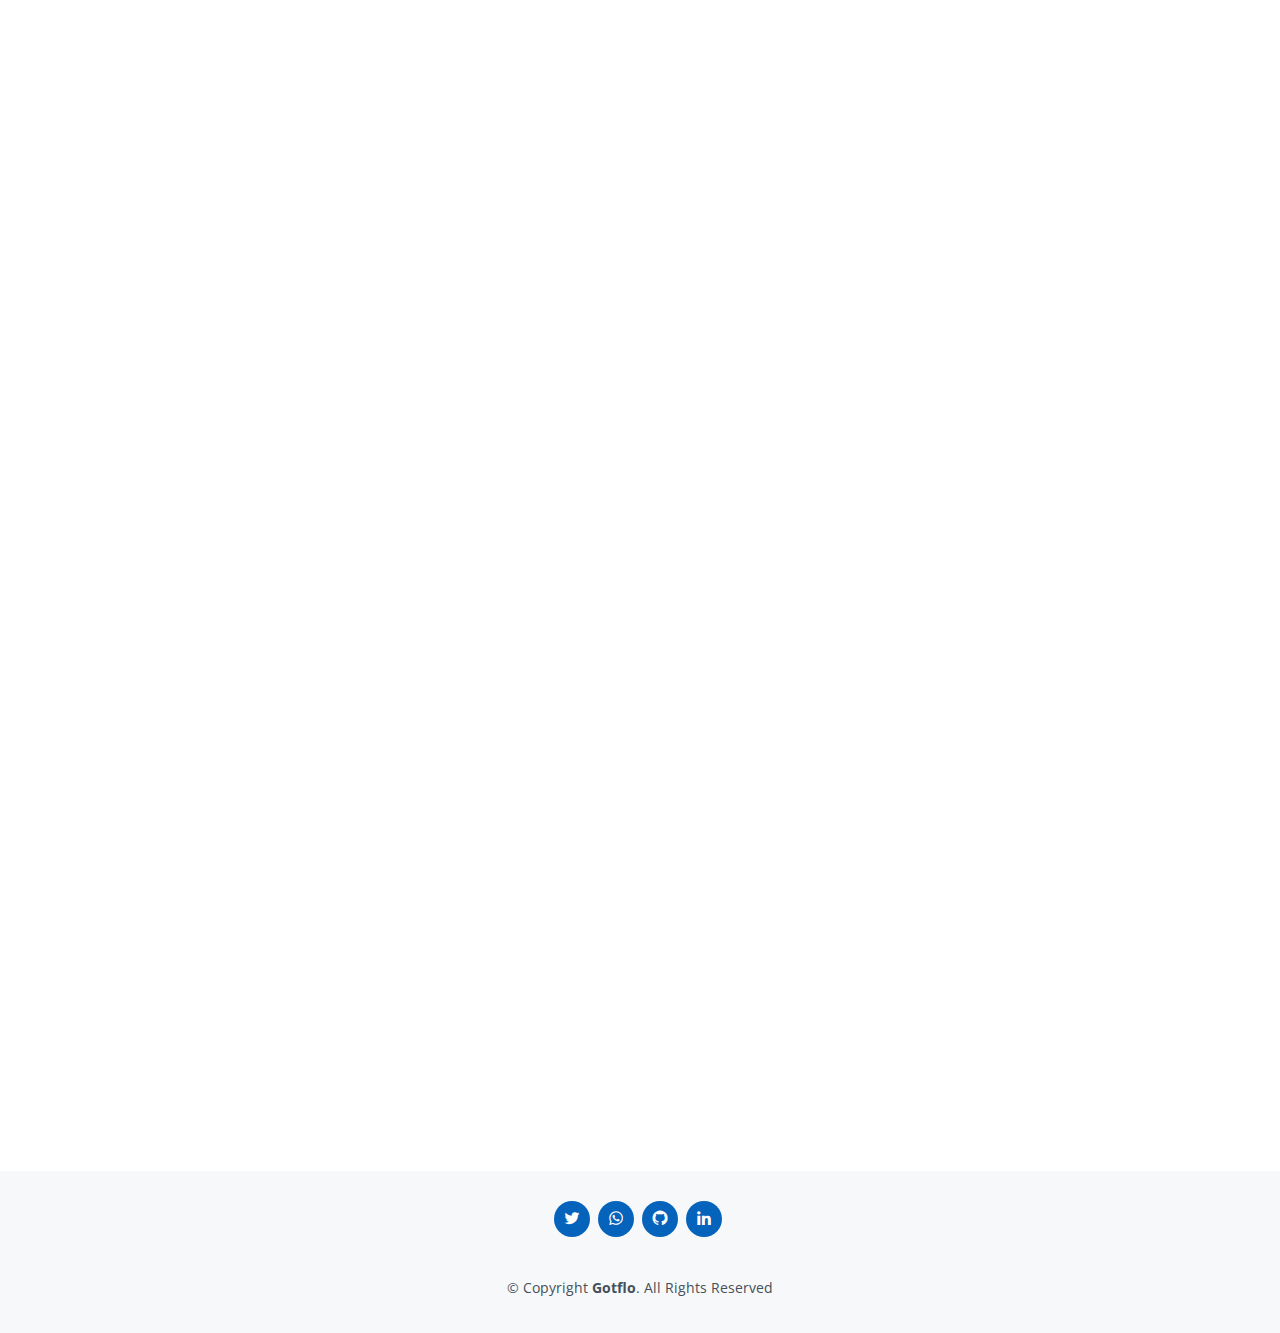
==== commit 5c0b3e5d: "tird commit" ====
--- a/index.html
+++ b/index.html
@@ -61,6 +61,7 @@
 
       <h2 class="text-acc">Welcome to my WebSite</h2>
       <p>I am <span class="typed" data-typed-items="Web developer, Mobile Developer, UI Designer"></span></p>
+      <p id="primary">Flutter Engineer</p>
       <div class="social-links">
         <a href="https://github.com/gotflo" class="github"><i class="bx bxl-github icon"></i></a>
         <a href="https://twitter.com/FlorentGotliebe" class="twitter"><i class="bx bxl-twitter icon"></i></a>
@@ -101,7 +102,7 @@
           </div>
           <div class="col-lg-8 pt-4 pt-lg-0 content">
             <h3 id="secondary" class="secondary">K. Florent Gotliebe AKPA</h3>
-            <h4 id="tird">UI/UX Designer &amp; Web | Mobile Developer.</h4>
+            <h4 id="tird">UI/UX Designer &amp; Web | Mobile Developer (Flutter Engineer).</h4>
             <p class="fst-italic">
               As a developer I love documenting my work in order to be as efficient as possible.
             </p>
--- a/assets/css/style.css
+++ b/assets/css/style.css
@@ -1445,6 +1445,17 @@
   color: #006064;
 }
 
+#primary{
+   background: linear-gradient(to right, #5C6BC0 0, hsl(0, 0%, 100%) 5%, #07569f 20%);
+  -webkit-background-clip: text;
+  -webkit-text-fill-color: transparent;
+  animation: shine 3s infinite linear;
+
+  font-weight: 500;
+  color: #07569f;
+  text-decoration: #07569f;
+  font-family:Cambria, Cochin, Georgia, Times, 'Times New Roman', serif;
+}
 
 #secondary{
   color: #6200EA;
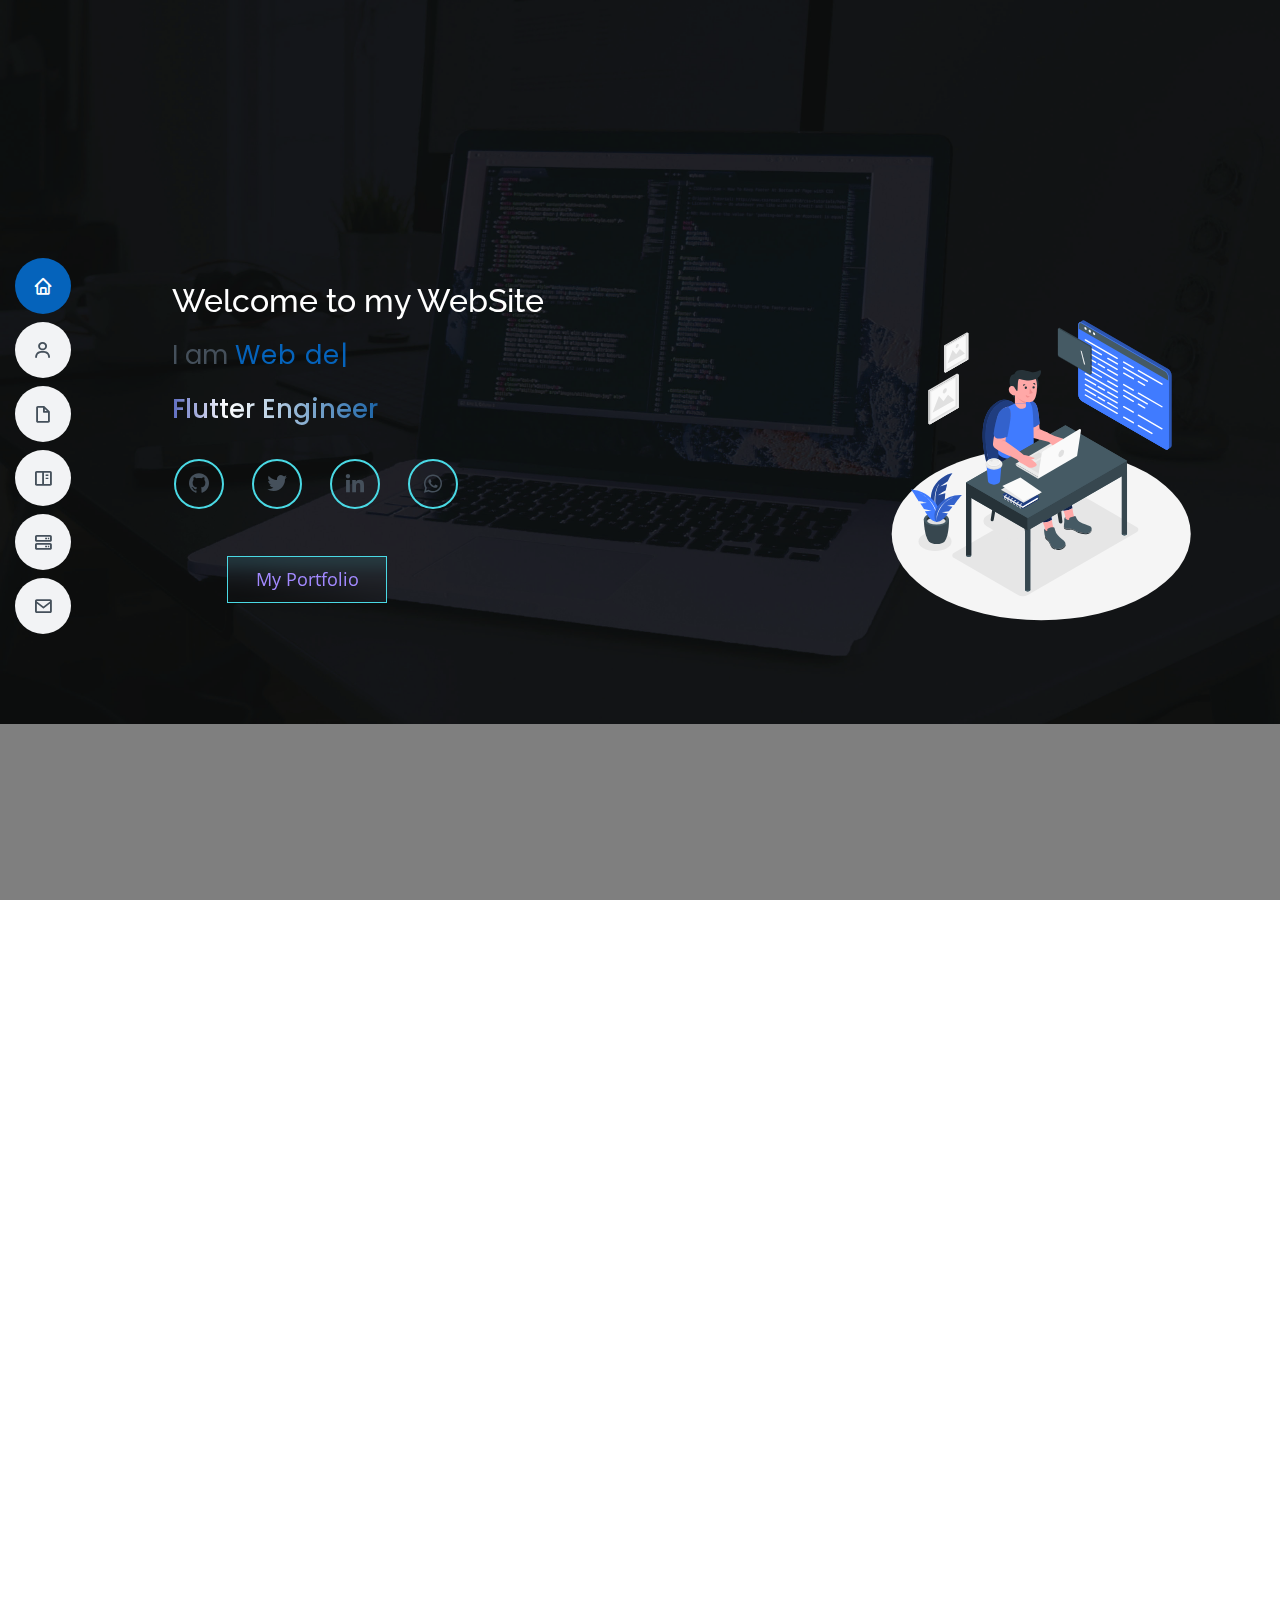
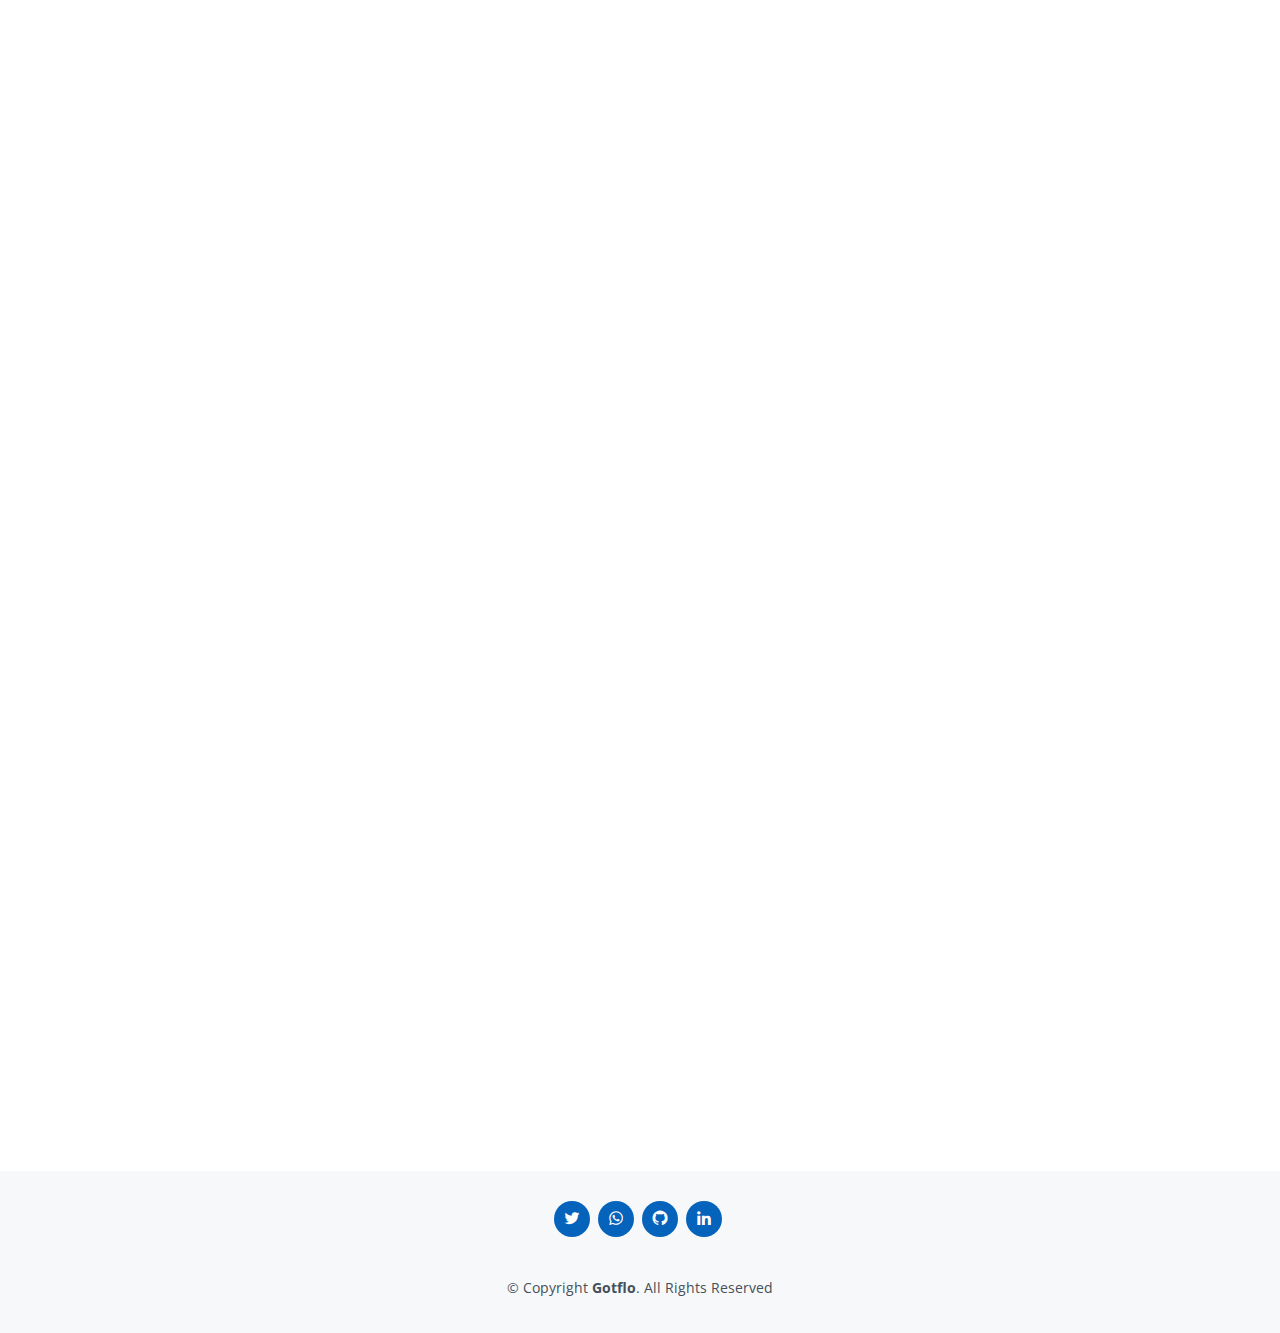
==== commit 4d1112af: "gamestore add" ====
--- a/index.html
+++ b/index.html
@@ -572,6 +572,24 @@
                   discussion between
                   African tech actors and those from the four corners of the world."><i class="bx bx-plus"></i></a>
                   <a href="" class="portfolio-details-lightbox" data-glightbox="type: external" title=""><i
+                      class="bx bx-link"></i></a>
+                </div>
+              </div>
+            </div>
+          </div>
+
+          <div class="col-lg-4 col-md-6 portfolio-item filter-app">
+            <div class="portfolio-wrap">
+              <img src="assets/deo.gif" class="img-fluid" alt="">
+              <div class="portfolio-info">
+                <h4>gamestore</h4>
+                <p>In order to learn widgets
+                  Hero and CustomScrollview
+                  from Flutter, I started creating this UI inspired by *Driss As*.</p>
+                <div class="portfolio-links">
+                  <a href="assets/deo.gif" data-gallery="portfolioGallery" class="portfolio-lightbox" title=""><i
+                      class="bx bx-plus"></i></a>
+                  <a class="portfolio-details-lightbox" data-glightbox="type: external" title=""><i
                       class="bx bx-link"></i></a>
                 </div>
               </div>
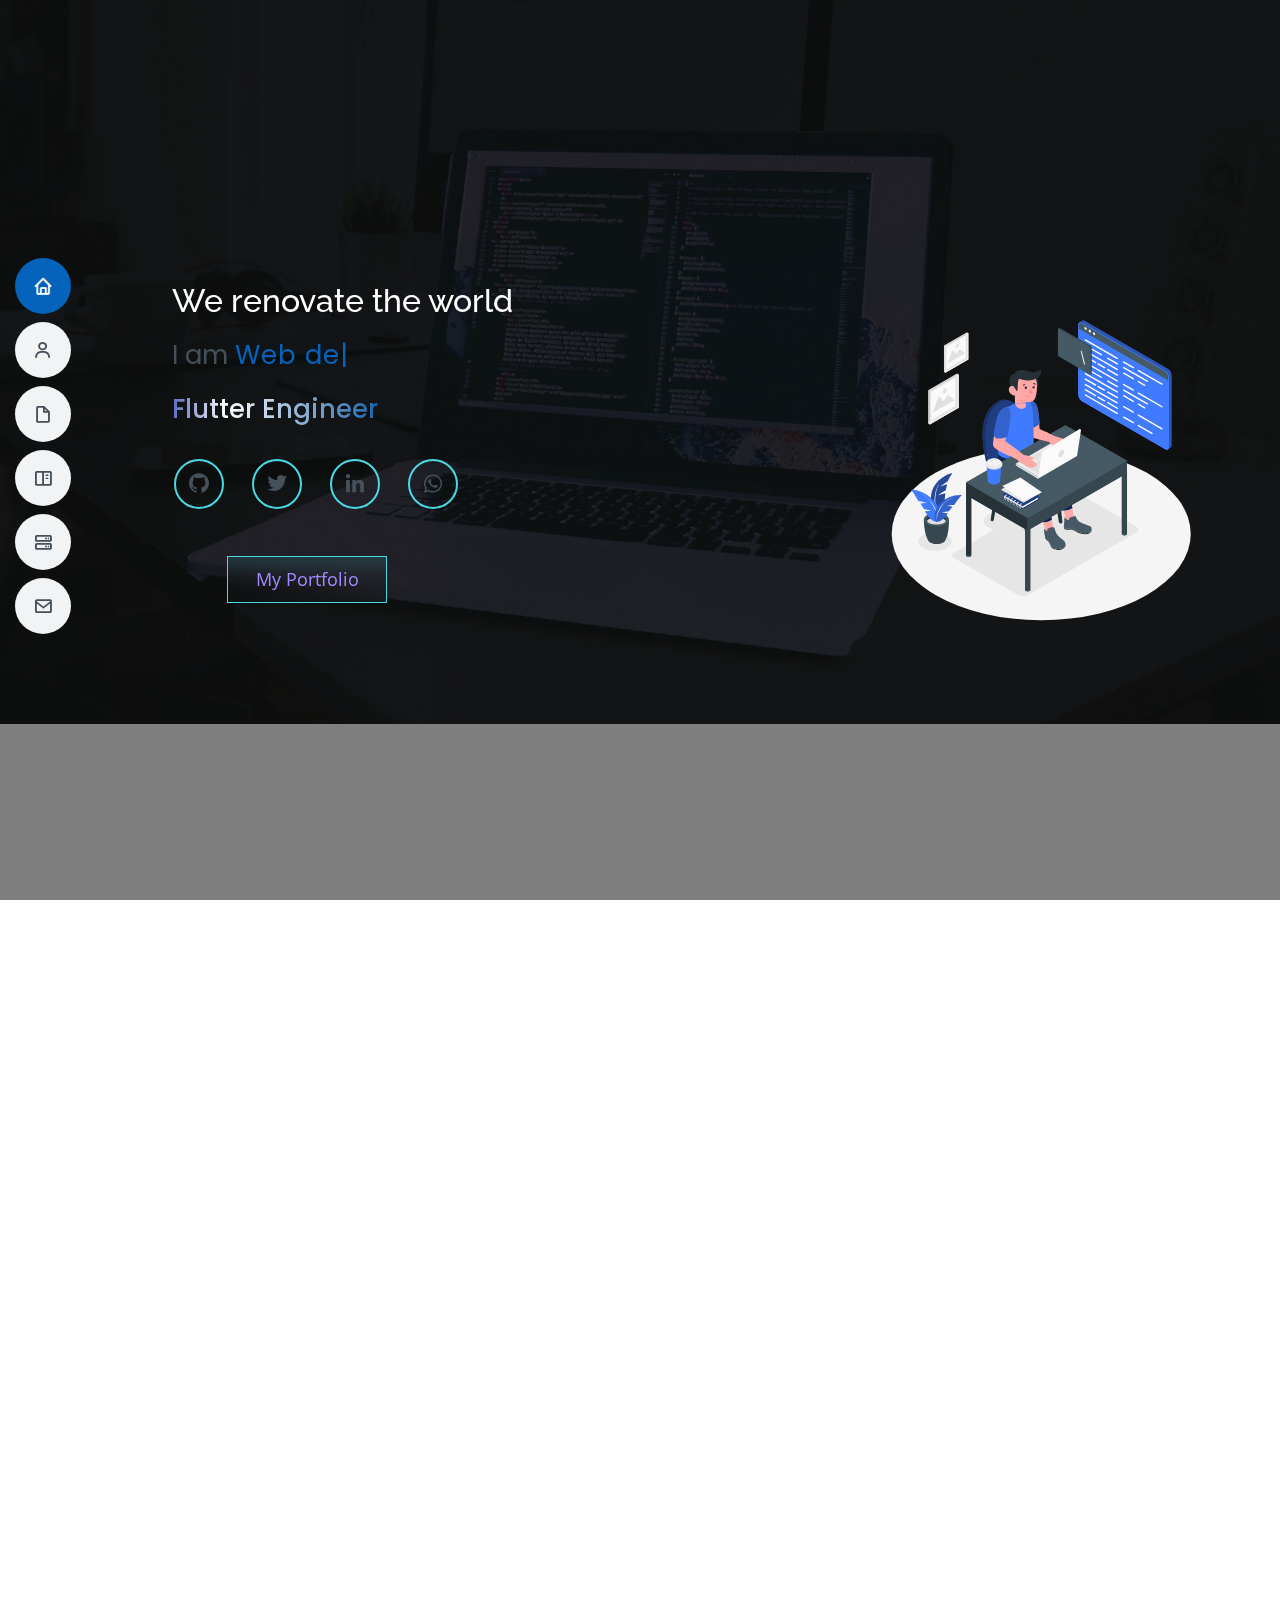
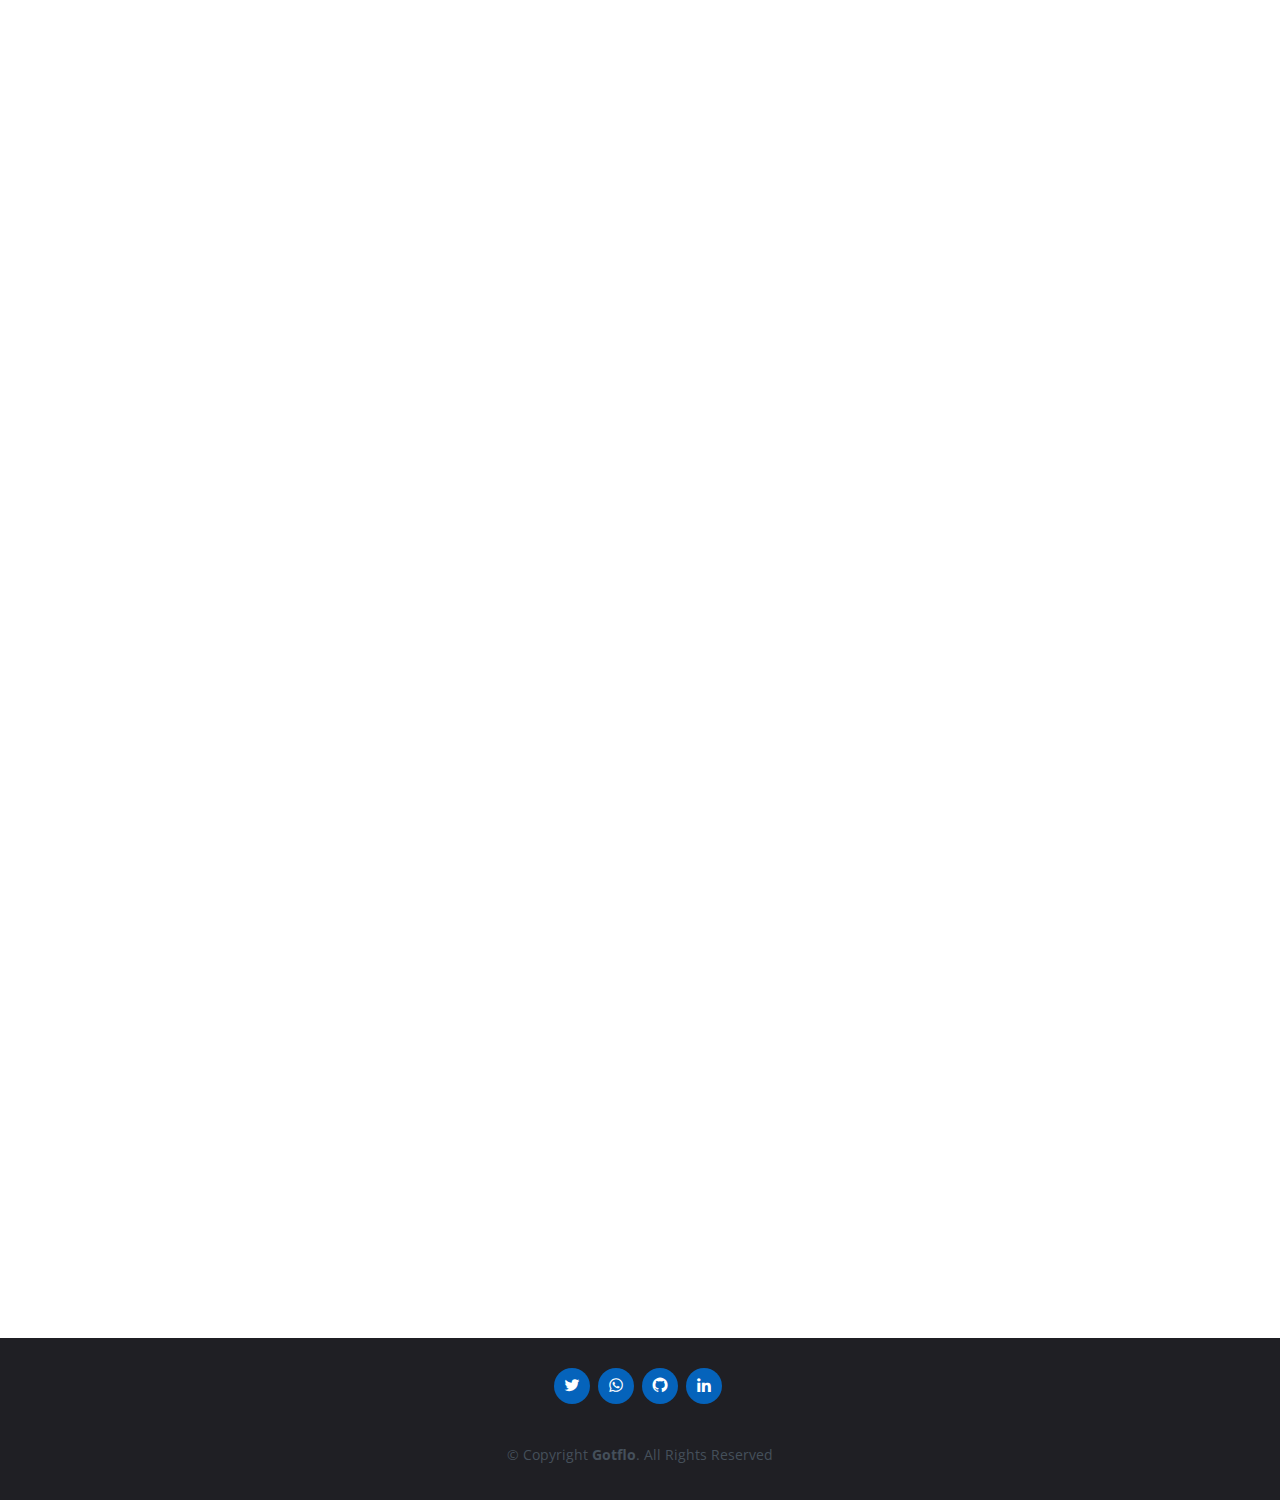
==== commit 29aacf86: "ajout d'un ui" ====
--- a/index.html
+++ b/index.html
@@ -59,7 +59,7 @@
   <section id="hero" class="count-particles d-flex flex-column justify-content-center">
     <div class="container" data-aos="zoom-in" data-aos-delay="100">
 
-      <h2 class="text-acc">Welcome to my WebSite</h2>
+      <h2 class="text-acc">We renovate the world</h2>
       <p>I am <span class="typed" data-typed-items="Web developer, Mobile Developer, UI Designer"></span></p>
       <p id="primary">Flutter Engineer</p>
       <div class="social-links">
@@ -197,10 +197,10 @@
               </div>
 
               <div class="progress">
-                <span class="skill">ReactJS <i class="val">71%</i></span>
-                <div class="progress-bar-wrap">
-                  <div class="progress-bar bg-primary" role="progressbar" aria-valuenow="71" aria-valuemin="0"
-                    aria-valuemax="71">
+                <span class="skill">VueJS <i class="val">73%</i></span>
+                <div class="progress-bar-wrap">
+                  <div class="progress-bar bg-primary" role="progressbar" aria-valuenow="73" aria-valuemin="0"
+                    aria-valuemax="73">
                   </div>
                 </div>
               </div>
@@ -321,48 +321,51 @@
         <div class="row">
           <div class="col-lg-6">
             <div class="rowwsF">
-              <div data-aos="flip-right" data-aos-easing="ease-out-cubic" data-aos-duration="2000" className="col__4">
-                <div id="fservices__boxx" class=" resume-item">
-                  <i class="bi bi-briefcase-fill icon"></i>
-                  <div class="fservicess__box-p">
-                    <img src="assets/img/defi.jpg" height="100px" width="250" class="img-fluid p-2" alt="">
-                  </div>
-                  <div class="servicess__box-header">
+              <div data-aos="flip-left" data-aos-easing="ease-out-cubic" data-aos-duration="2000" className="col__4">
+                <!-- Card -->
+                <div id="fservices__boxx" class="card">
+                  <!-- Card image -->
+                  <img src="assets/img/defi.jpg" height="150px" width="350" class="img-fluid p-3 imDefi" alt="">
+                  <!-- Card body -->
+                  <div class="card-body">
+                    <!-- Title -->
                     <a class="Lien" href="https://www.defitech.tg/">
                       DEFITECH
                     </a>
-                  </div>
-                  <div class="fservicess__box-p">
+                    <!-- Text -->
                     <p id="tird">Computer science ( software engineering )</p>
                     <p id="tird">2019-2022</p>
                   </div>
                 </div>
-              </div>
-            </div>
-          </div>
-
+                <!-- Card -->
+              </div>
+            </div>
+          </div>
+
+          <!-- //SECOND CARD -->
           <div class="col-lg-6">
             <div class="rowwsF">
               <div data-aos="flip-left" data-aos-easing="ease-out-cubic" data-aos-duration="2000" className="col__4">
-                <div id="fservices__boxx" class="resume-item">
-                  <i class="bi bi-diagram-2 icon"></i>
-                  <div class="fservicess__box-p">
-                    <img src="assets/img/cisco_siège.jpg" height="100px" width="300" class="img-fluid p-3 imDefi"
-                      alt="">
-                  </div>
-                  <div class="servicess__box-header">
+                <!-- Card -->
+                <div id="fservices__boxx" class="card">
+                  <!-- Card image -->
+                  <img src="assets/img/cisco_siège.jpg" height="200px" width="400" class="img-fluid p-3 imDefi" alt="">
+                  <!-- Card body -->
+                  <div class="card-body">
+                    <!-- Title -->
                     <a class="Lien" href="https://www.cisco.com/">
                       CISCO CCNA
                     </a>
-                  </div>
-                  <div class="fservicess__box-p">
+                    <!-- Text -->
                     <p id="tird">Cisco network (online)</p>
                     <p id="tird">2019-2021</p>
                   </div>
                 </div>
-              </div>
-            </div>
-          </div>
+                <!-- Card -->
+              </div>
+            </div>
+          </div>
+        </div>
     </section><!-- End Resume Section -->
 
     <!-- ======= Portfolio Section ======= -->
@@ -572,6 +575,22 @@
                   discussion between
                   African tech actors and those from the four corners of the world."><i class="bx bx-plus"></i></a>
                   <a href="" class="portfolio-details-lightbox" data-glightbox="type: external" title=""><i
+                      class="bx bx-link"></i></a>
+                </div>
+              </div>
+            </div>
+          </div>
+
+          <div class="col-lg-4 col-md-6 portfolio-item filter-app">
+            <div class="portfolio-wrap">
+              <img src="assets/img/portfolio/user_profile.png" class="img-fluid" alt="">
+              <div class="portfolio-info">
+                <h4>User profile</h4>
+                <p>I have coded a small UI to display the profile of a user and also modify this information.</p>
+                <div class="portfolio-links">
+                  <a href="assets/img/portfolio/user_profile.png" data-gallery="portfolioGallery"
+                    class="portfolio-lightbox" title=""><i class="bx bx-plus"></i></a>
+                  <a class="portfolio-details-lightbox" data-glightbox="type: external" title=""><i
                       class="bx bx-link"></i></a>
                 </div>
               </div>
@@ -670,7 +689,7 @@
 
 
     <!-- ======= Contact Section ======= -->
-    <section id="contact" class="contact">
+    <section id="contact" class="contact section-bg">
       <div class="container" data-aos="fade-up">
 
         <div class="section-title">
@@ -739,7 +758,7 @@
   </main><!-- End #main -->
 
   <!-- ======= Footer ======= -->
-  <footer id="footer">
+  <footer id="footer" class="footer">
     <div class="container">
       <div class="social-links">
         <a href="https://twitter.com/FlorentGotliebe" class="twitter"><i class="bx bxl-twitter"></i></a>
--- a/assets/css/style.css
+++ b/assets/css/style.css
@@ -594,6 +594,9 @@
   font-family: "Raleway", sans-serif;
   font-size: 14px;
 }
+/* .section-bg {
+  background-color: #eee;
+} */
 
 /*--------------------------------------------------------------
 # Akills
@@ -1282,7 +1285,7 @@
 # Footer
 --------------------------------------------------------------*/
 #footer {
-  background: #f7f8f9;
+  background: #1f1f24;
   color: #45505b;
   font-size: 14px;
   text-align: center;
@@ -1366,19 +1369,19 @@
     margin-left: -25px;
     }  
 
-    .fservices__boxx{
+    /* .fservices__boxx{
   padding: 50px;
   width: 53vh;  
   margin: 20px auto;  
   background: #23263a;
   color: #fff;
-}
-
-#fservices__boxx{
-
-  background: #D3CCE3;  /* fallback for old browsers */
-background: -webkit-linear-gradient(to right, #E9E4F0, #D3CCE3);  /* Chrome 10-25, Safari 5.1-6 */
-background: linear-gradient(to right, #E9E4F0, #D3CCE3); /* W3C, IE 10+/ Edge, Firefox 16+, Chrome 26+, Opera 12+, Safari 7+ */
+} */
+
+/* #fservices__boxx{
+
+  background: #D3CCE3;  
+background: -webkit-linear-gradient(to right, #E9E4F0, #D3CCE3);  
+background: linear-gradient(to right, #E9E4F0, #D3CCE3); 
 
 
 
@@ -1386,10 +1389,8 @@
 border-radius: 10px;	
   box-shadow: 0 0 1px rgba(0, 225, 255, 0.178),
                 0 0 8px rgba(0, 225, 255, 0.164),
-                 /* 0 0 15px rgba(0, 226, 255, 1),
-                 0 0 20px rgba(0, 226, 255, 1), */
                 0 0 0 1px rgba(255, 214, 0, .1);
-}
+} */
 
 #fservices__boxx:hover {
   -webkit-box-sizing: border-box;
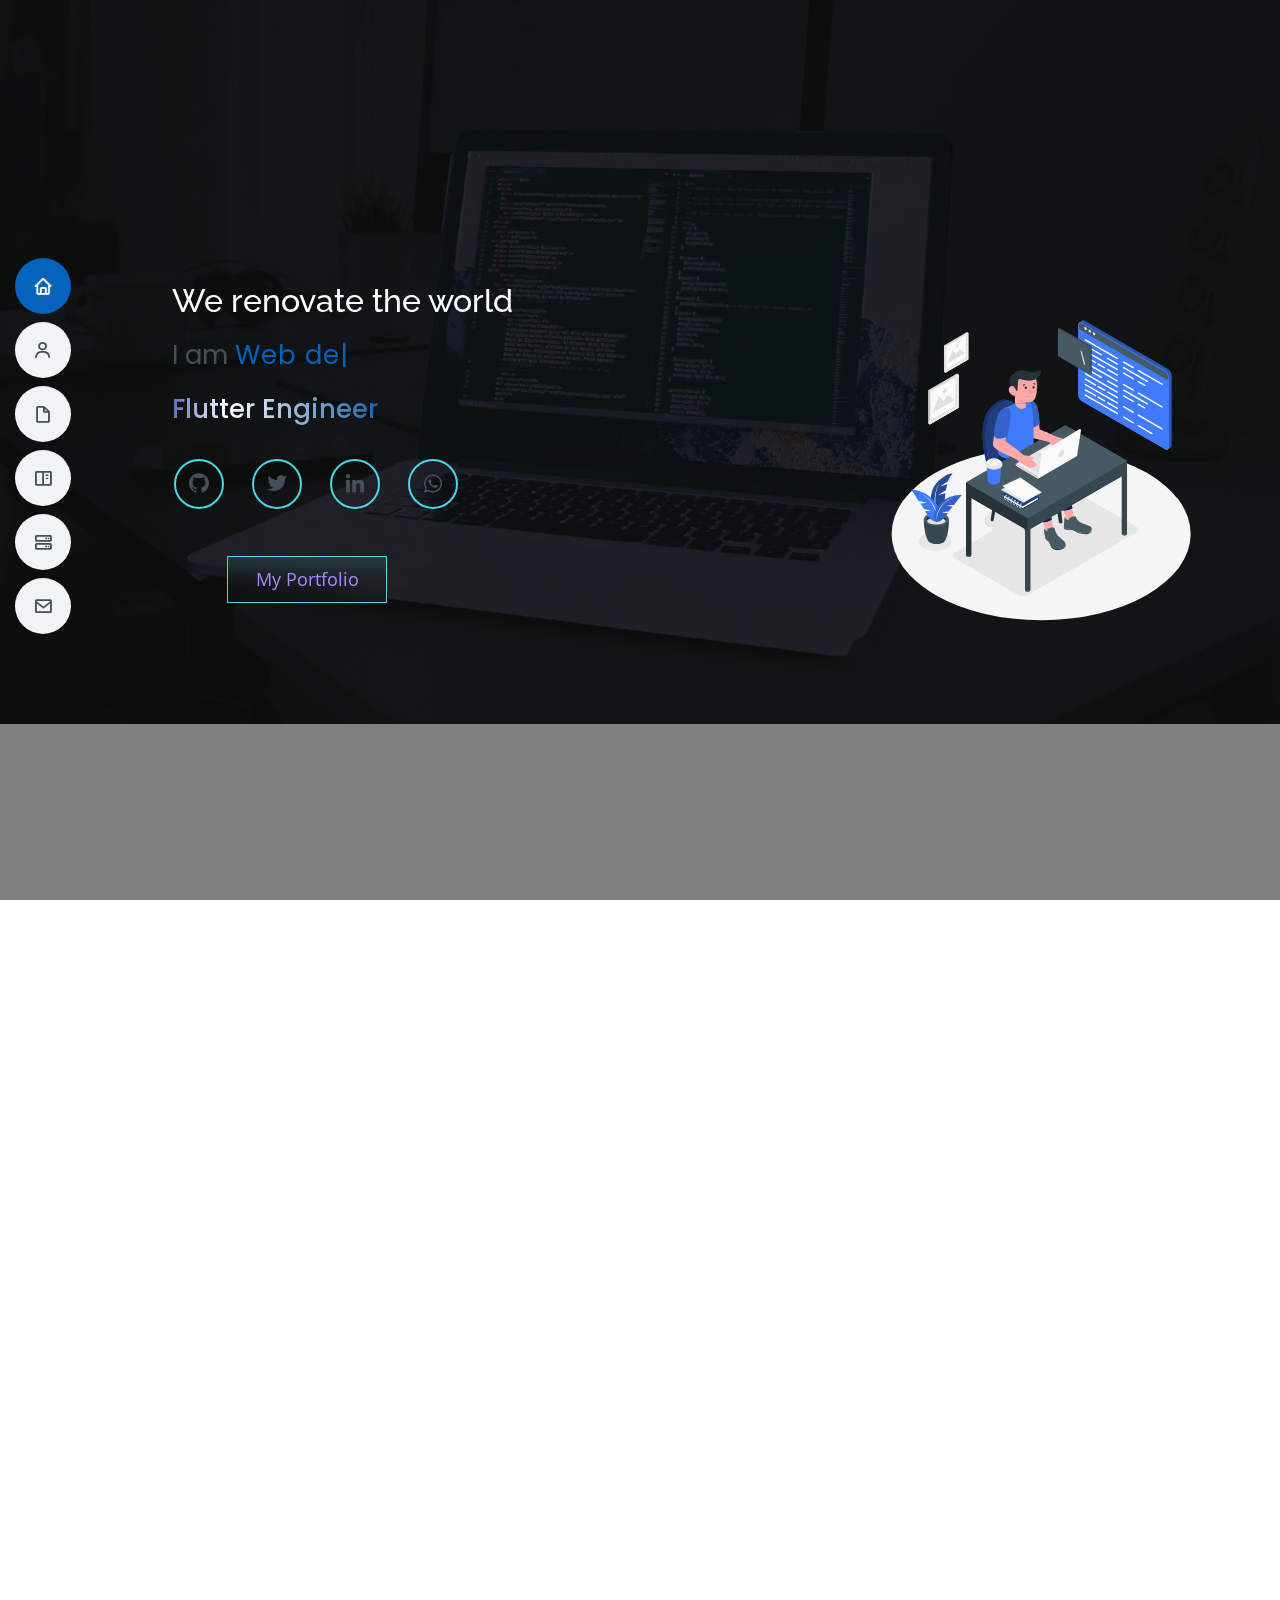
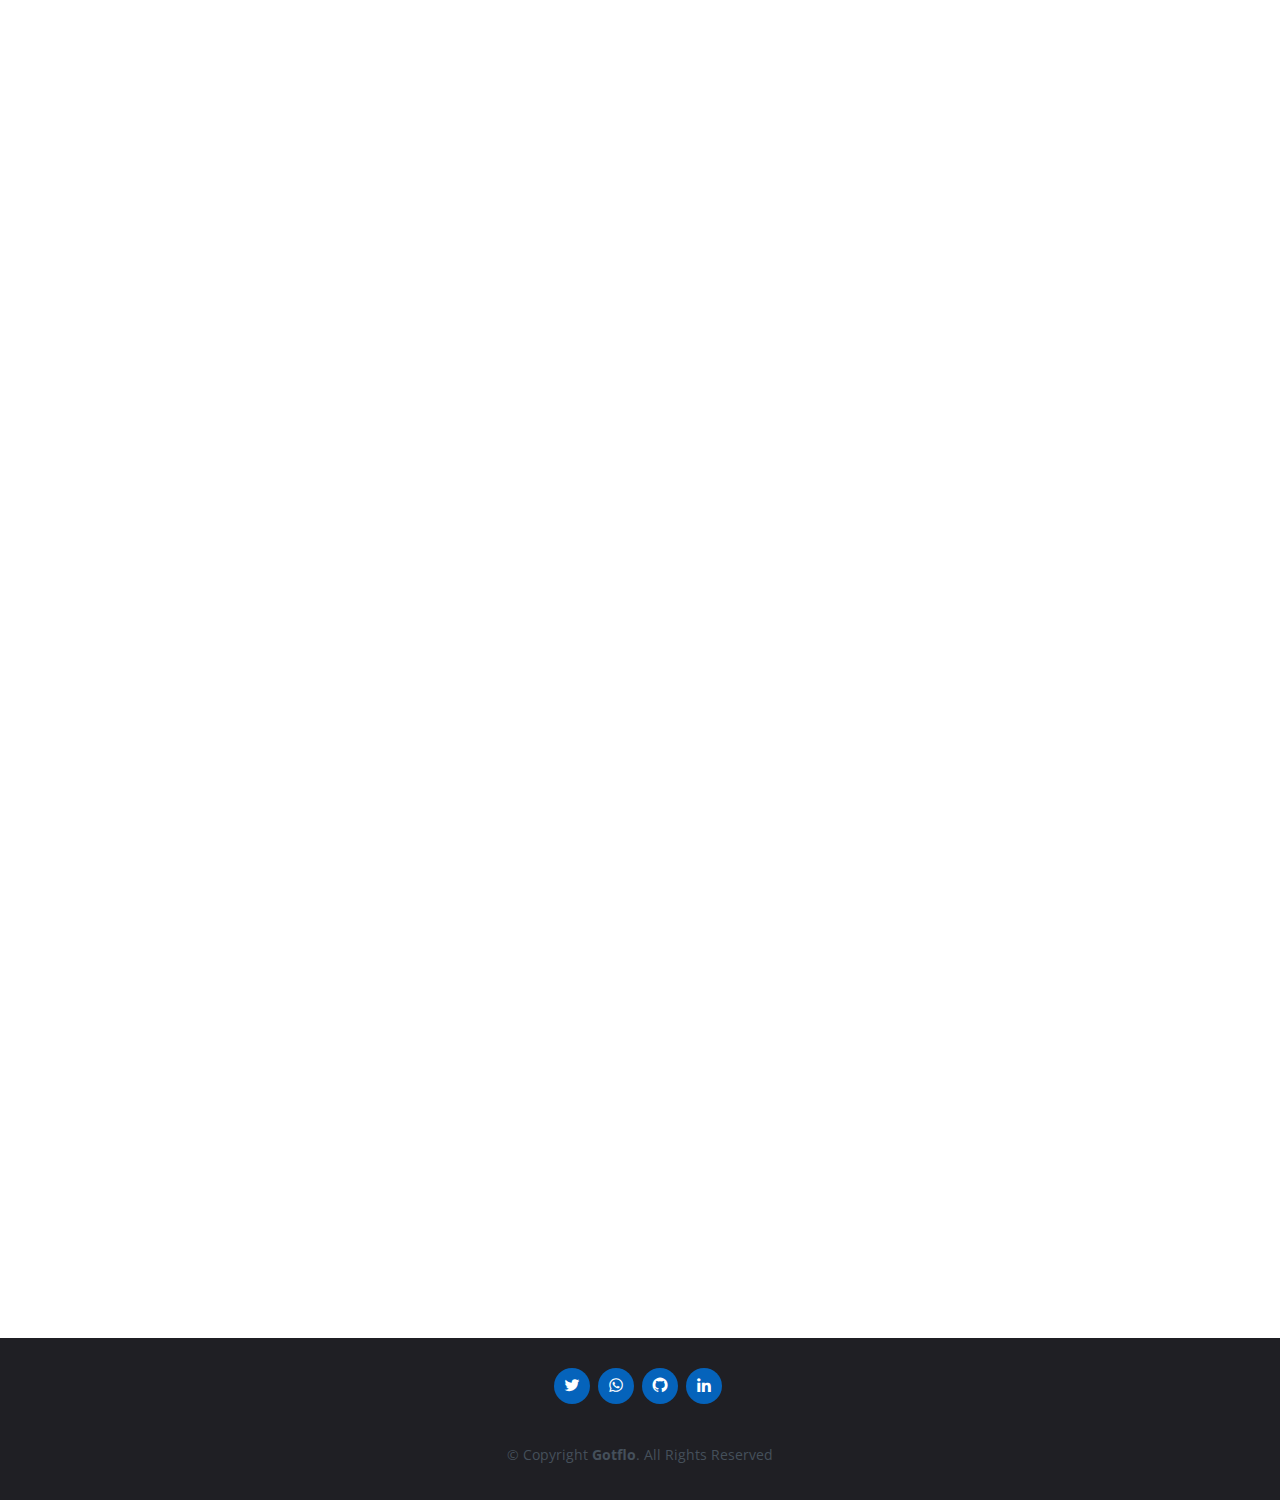
==== commit c19bcce0: "ajout d'un portfolio" ====
--- a/index.html
+++ b/index.html
@@ -392,6 +392,28 @@
 
           <div class="col-lg-4 col-md-6 portfolio-item filter-app">
             <div class="portfolio-wrap">
+              <img src="assets/img/portfolio/first.png" class="img-fluid" alt="">
+              <div class="portfolio-info">
+                <h4>Tech Event</h4>
+                <p>It's a mobile application developed using Flutter technology, directly interacting with a Flutter
+                  database.
+                  The primary objective of this application is to provide a centralized platform where users can easily
+                  access a
+                  comprehensive list of planned technological events throughout the year</p>
+                <div class="portfolio-links">
+                  <a href="assets/img/portfolio/first.png" data-gallery="portfolioGallery" class="portfolio-lightbox"
+                    title="Tech Event"><i class="bx bx-plus"></i></a>
+                  <a href="https://github.com/gotflo/tech_event/releases/download/tech_event/tech_event.apk"
+                    class="portfolio-details-lightbox" data-glightbox="type: external" title="Release"><i
+                      class="bx bx-download"></i></a>
+                </div>
+              </div>
+            </div>
+          </div>
+
+
+          <div class="col-lg-4 col-md-6 portfolio-item filter-app">
+            <div class="portfolio-wrap">
               <img src="assets/img/portfolio/ehome.png" class="img-fluid" alt="">
               <div class="portfolio-info">
                 <h4>eHôme</h4>
@@ -502,9 +524,10 @@
                   <a href="assets/img/portfolio/hupe.png" data-gallery="portfolioGallery" class="portfolio-lightbox"
                     title="hupe : A bus ticket reservation and vehicle rental application"><i
                       class="bx bx-plus"></i></a>
-                  <a href="" class="portfolio-details-lightbox" data-glightbox="type: external"
-                    title="hupe : A bus ticket reservation and vehicle rental application"><i
-                      class="bx bx-link"></i></a>
+
+                  <a href="https://play.google.com/store/apps/details?id=com.komaltech.hupe"
+                    class="portfolio-details-lightbox" data-glightbox="type: external" title="link play store"><i
+                      class="bx bx-download"></i></a>
                 </div>
               </div>
             </div>
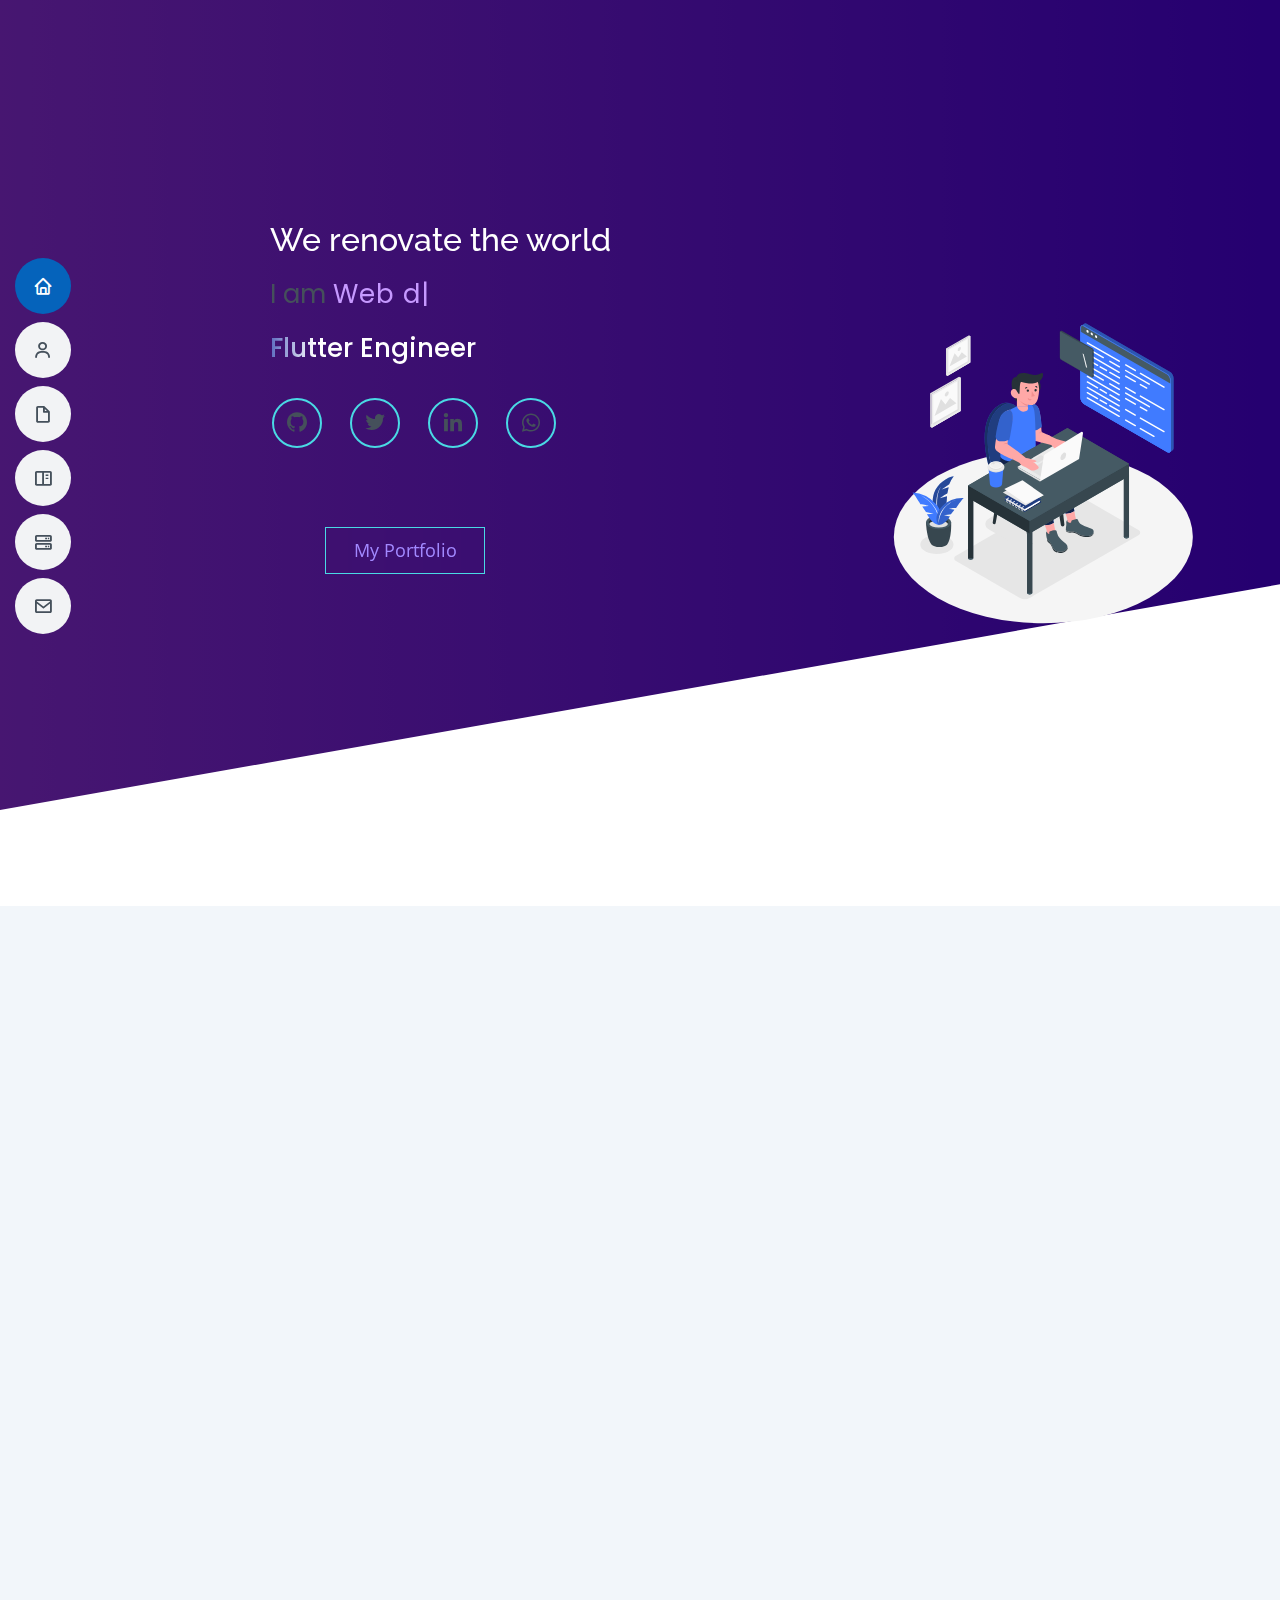
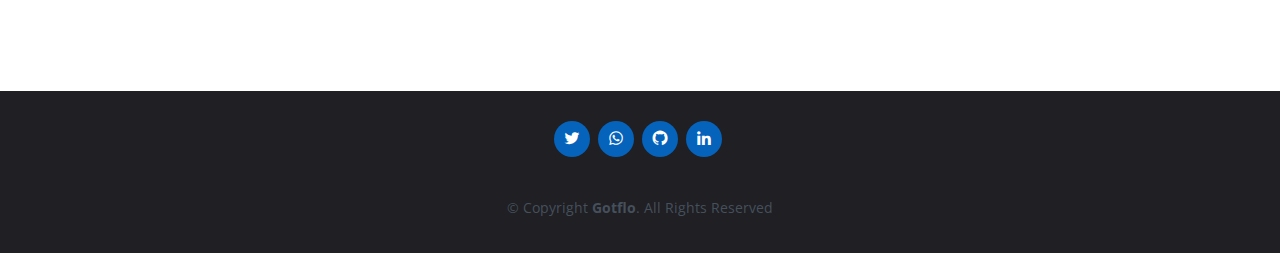
==== commit 54a241d6: "mise à jour" ====
--- a/index.html
+++ b/index.html
@@ -56,18 +56,26 @@
   <!-- ======= Hero Section ======= -->
 
   <!-- <canvas id="particles-canvas"></canvas> -->
+  <!-- <section id="hero" class="count-particles d-flex flex-column justify-content-center">
+    <div class="container" data-aos="zoom-in" data-aos-delay="100">
+
+
+    </div>
+  </section> -->
+
+  <!-- End Hero -->
+
   <section id="hero" class="count-particles d-flex flex-column justify-content-center">
-    <div class="container" data-aos="zoom-in" data-aos-delay="100">
-
+    <span class="skewed"></span>
+    <div class="content12" data-aos="zoom-in" data-aos-delay="100">
       <h2 class="text-acc">We renovate the world</h2>
       <p>I am <span class="typed" data-typed-items="Web developer, Mobile Developer, UI Designer"></span></p>
       <p id="primary">Flutter Engineer</p>
       <div class="social-links">
         <a href="https://github.com/gotflo" class="github"><i class="bx bxl-github icon"></i></a>
         <a href="https://twitter.com/FlorentGotliebe" class="twitter"><i class="bx bxl-twitter icon"></i></a>
-        <a href="https://www.linkedin.com/in/florent-gotliebe-akpa/" class="linkedin"><i
-            class="bx bxl-linkedin icon"></i></a>
-        <a href="https://wa.me/22893471703" class="whatsapp"><i class="bx bxl-whatsapp icon"></i></a>
+        <a href="https://www.linkedin.com/in/gotflo/" class="linkedin"><i class="bx bxl-linkedin icon"></i></a>
+        <a href="https://wa.me/14187181876" class="whatsapp"><i class="bx bxl-whatsapp icon"></i></a>
         <!-- <img src="/assets/Handcoding-amico.svg" height="200px" alt="Mon profil"> -->
         <div class="bbannier__img">
           <div class="profile">
@@ -83,9 +91,10 @@
         &nbsp;&nbsp;&nbsp;
       </div>
     </div>
-  </section><!-- End Hero -->
-
-  <main id="main">
+  </section>
+
+  <main id="">
+    <!-- <main id="main"> -->
 
     <!-- ======= About Section ======= -->
     <section id="about" class="about">
@@ -97,8 +106,8 @@
         </div>
 
         <div class="row">
-          <div class="col-lg-4">
-            <img src="assets/img/gotflo.jpg" class="img-fluid" alt="">
+          <div class="col-lg-3">
+            <img src="assets/img/gotflo.jpg" class="img-fluid h-90" alt="">
           </div>
           <div class="col-lg-8 pt-4 pt-lg-0 content">
             <h3 id="secondary" class="secondary">K. Florent Gotliebe AKPA</h3>
@@ -111,8 +120,9 @@
                 <ul>
                   <li><i class="bi bi-chevron-right"></i> <strong>Birthday:</strong> <span>4 July</span></li>
 
-                  <li><i class="bi bi-chevron-right"></i> <strong>Phone:</strong> <span>+228 93 47 17 03</span></li>
-                  <li><i class="bi bi-chevron-right"></i> <strong>City:</strong> <span>Lomé, Togo</span></li>
+                  <li><i class="bi bi-chevron-right"></i> <strong>Phone:</strong> <span>+1(418)718-1876</span></li>
+                  <li><i class="bi bi-chevron-right"></i> <strong>City:</strong> <span>Chicoutimi, QC, CANADA</span>
+                  </li>
                 </ul>
               </div>
               <div class="col-lg-6">
@@ -148,28 +158,28 @@
             <div class="col-lg-6">
 
               <div class="progress">
-                <span class="skill">Flutter <i class="val">80%</i></span>
+                <span class="skill">Flutter <i class="val">87%</i></span>
                 <div class="progress-bar-wrap">
                   <div class="progress-bar bg-info" role="progressbar" aria-valuenow="80" aria-valuemin="0"
-                    aria-valuemax="80">
-                  </div>
-                </div>
-              </div>
-
-              <div class="progress">
-                <span class="skill">Angular <i class="val">75%</i></span>
+                    aria-valuemax="87">
+                  </div>
+                </div>
+              </div>
+
+              <div class="progress">
+                <span class="skill">Angular <i class="val">68%</i></span>
                 <div class="progress-bar-wrap">
                   <div class="progress-bar bg-danger" role="progressbar" aria-valuenow="75" aria-valuemin="0"
-                    aria-valuemax="75">
-                  </div>
-                </div>
-              </div>
-
-              <div class="progress">
-                <span class="skill">Laravel <i class="val">75%</i></span>
+                    aria-valuemax="68">
+                  </div>
+                </div>
+              </div>
+
+              <div class="progress">
+                <span class="skill">Laravel <i class="val">68%</i></span>
                 <div class="progress-bar-wrap">
                   <div class="progress-bar bg-secondary" role="progressbar" aria-valuenow="75" aria-valuemin="0"
-                    aria-valuemax="75">
+                    aria-valuemax="68">
                   </div>
                 </div>
               </div>
@@ -188,7 +198,7 @@
               </div>
 
               <div class="progress">
-                <span class="skill">SpringBoot <i class="val">80%</i></span>
+                <span class="skill">SpringBoot <i class="val">70%</i></span>
                 <div class="progress-bar-wrap">
                   <div class="progress-bar bg-success" role="progressbar" aria-valuenow="80" aria-valuemin="0"
                     aria-valuemax="80">
@@ -255,7 +265,7 @@
               </div>
 
               <div class="progress">
-                <span class="skill">Java <i class="val">75%</i></span>
+                <span class="skill">Java <i class="val">70%</i></span>
                 <div class="progress-bar-wrap">
                   <div class="progress-bar bg-secondary" role="progressbar" aria-valuenow="75" aria-valuemin="0"
                     aria-valuemax="75">
@@ -315,53 +325,54 @@
 
         <div class="section-title">
           <h2>Education</h2>
-
-        </div>
-
-        <div class="row">
-          <div class="col-lg-6">
-            <div class="rowwsF">
-              <div data-aos="flip-left" data-aos-easing="ease-out-cubic" data-aos-duration="2000" className="col__4">
-                <!-- Card -->
-                <div id="fservices__boxx" class="card">
-                  <!-- Card image -->
-                  <img src="assets/img/defi.jpg" height="150px" width="350" class="img-fluid p-3 imDefi" alt="">
-                  <!-- Card body -->
-                  <div class="card-body">
-                    <!-- Title -->
-                    <a class="Lien" href="https://www.defitech.tg/">
+        </div>
+
+        <div class="container">
+          <div class="row justify-content-center">
+            <div class="col-lg-4 col-md-6 mb-3">
+              <div class="card">
+                <img src="assets/img/defi.jpg" alt="Image 1">
+                <div class="card-content">
+                  <p>
+                    <a class="lien" href="https://www.defitech.tg/">
                       DEFITECH
                     </a>
-                    <!-- Text -->
-                    <p id="tird">Computer science ( software engineering )</p>
-                    <p id="tird">2019-2022</p>
-                  </div>
-                </div>
-                <!-- Card -->
-              </div>
-            </div>
-          </div>
-
-          <!-- //SECOND CARD -->
-          <div class="col-lg-6">
-            <div class="rowwsF">
-              <div data-aos="flip-left" data-aos-easing="ease-out-cubic" data-aos-duration="2000" className="col__4">
-                <!-- Card -->
-                <div id="fservices__boxx" class="card">
-                  <!-- Card image -->
-                  <img src="assets/img/cisco_siège.jpg" height="200px" width="400" class="img-fluid p-3 imDefi" alt="">
-                  <!-- Card body -->
-                  <div class="card-body">
-                    <!-- Title -->
-                    <a class="Lien" href="https://www.cisco.com/">
+                  <p id="">Computer science ( software engineering )</p>
+                  <p id="">2019 - 2022</p>
+                  </p>
+                </div>
+              </div>
+            </div>
+
+            <div class="col-lg-4 col-md-6 mb-3">
+              <div class="card">
+                <img src="assets/img/cisco_siège.jpg" alt="Image 2">
+                <div class="card-content">
+                  <p>
+                    <a class="lien" href="https://www.cisco.com/">
                       CISCO CCNA
                     </a>
                     <!-- Text -->
-                    <p id="tird">Cisco network (online)</p>
-                    <p id="tird">2019-2021</p>
-                  </div>
-                </div>
-                <!-- Card -->
+                  <p id="">Cisco network (online)</p>
+                  <p id="">2019 - 2021</p>
+                  </p>
+                </div>
+              </div>
+            </div>
+
+            <div class="col-lg-4 col-md-6 mb-3">
+              <div class="card">
+                <img src="https://img.src.ca/2015/08/14/1250x703/150814_w97ue_uqac_sn1250.jpg" alt="Image 3">
+                <div class="card-content">
+                  <p>
+                    <a class="lien" href="https://uqac.ca/">
+                      UQAC
+                    </a>
+                    <!-- Text -->
+                  <p id="">Maîtrise informatique</p>
+                  <p id="">2024 - 2026</p>
+                  </p>
+                </div>
               </div>
             </div>
           </div>
@@ -446,18 +457,34 @@
             </div>
           </div>
 
+          <div class="col-lg-4 col-md-6 portfolio-item filter-web">
+            <div class="portfolio-wrap">
+              <img src="assets/img/portfolio/mycart.png" class="img-fluid" alt="">
+              <div class="portfolio-info">
+                <h4>My Card</h4>
+                <p></p>
+                <div class="portfolio-links">
+                  <a href="assets/img/portfolio/mycart.png" data-gallery="portfolioGallery" class="portfolio-lightbox"
+                    title="My Card"><i class="bx bx-plus"></i></a>
+                  <a href="https://www.figma.com/proto/0gN38lw3lBUu51STepYW9D/mycard?type=design&node-id=36-527&t=nIDsGqYMkZxzGdlM-1&scaling=scale-down&page-id=0%3A1&mode=design"
+                    class="portfolio-details-lightbox" data-glightbox="type: external" title="PayTicket"><i
+                      class="bx bx-link"></i></a>
+                </div>
+              </div>
+            </div>
+          </div>
+
           <div class="col-lg-4 col-md-6 portfolio-item filter-card">
             <div class="portfolio-wrap">
-              <img src="assets/img/portfolio/Change3.png" class="img-fluid" alt="">
-              <div class="portfolio-info">
-                <h4>ProjectManager</h4>
-                <p>Development of a web application based on a microservice architecture that manages the projects and
-                  tasks of a company</p>
-                <div class="portfolio-links">
-                  <a href="assets/img/portfolio/Change3.png" data-gallery="portfolioGallery" class="portfolio-lightbox"
+              <img src="assets/img/portfolio/belice.png" class="img-fluid" alt="">
+              <div class="portfolio-info">
+                <h4>Bel Ice</h4>
+                <p></p>
+                <div class="portfolio-links">
+                  <a href="assets/img/portfolio/belice.png" data-gallery="portfolioGallery" class="portfolio-lightbox"
                     title="ProjectManager"><i class="bx bx-plus"></i></a>
-                  <a href="" class="portfolio-details-lightbox" data-glightbox="type: external"
-                    title="Portfolio Details"><i class="bx bx-link"></i></a>
+                  <a href="https://belice.netlify.app/" class="portfolio-details-lightbox"
+                    data-glightbox="type: external" title="Portfolio Details"><i class="bx bx-link"></i></a>
                 </div>
               </div>
             </div>
@@ -604,6 +631,24 @@
             </div>
           </div>
 
+
+          <div class="col-lg-4 col-md-6 portfolio-item filter-card">
+            <div class="portfolio-wrap">
+              <img src="assets/img/portfolio/delious.png" class="img-fluid" alt="">
+              <div class="portfolio-info">
+                <h4>DELICIOUS</h4>
+                <p>Customization of a Bootstrap 4 template to allow restaurants to promote themselves on the web.</p>
+                <div class="portfolio-links">
+                  <a href="assets/img/portfolio/delious.png" data-gallery="portfolioGallery" class="portfolio-lightbox"
+                    title="Delicious : Customization of a Bootstrap 4 template to allow restaurants to promote themselves on the web."><i
+                      class="bx bx-plus"></i></a>
+                  <a href="https://delicious-resto.netlify.app" class="portfolio-details-lightbox"
+                    data-glightbox="type: external" title=""><i class="bx bx-link"></i></a>
+                </div>
+              </div>
+            </div>
+          </div>
+
           <div class="col-lg-4 col-md-6 portfolio-item filter-app">
             <div class="portfolio-wrap">
               <img src="assets/img/portfolio/user_profile.png" class="img-fluid" alt="">
@@ -653,9 +698,8 @@
         </div>
 
         <div class="row">
-
           <div class="col-lg-4 col-md-6 d-flex align-items-stretch" data-aos="zoom-in" data-aos-delay="100">
-            <div id="boxxx" class="icon-box iconbox-blue">
+            <div id="boxxx" class="icon-box iconbox-blue service1">
               <div class="icon">
                 <svg width="100" height="100" viewBox="0 0 600 600" xmlns="http://www.w3.org/2000/svg">
                   <path stroke="none" stroke-width="0" fill="#f5f5f5"
@@ -726,7 +770,7 @@
               <div class="address">
                 <i class="bi bi-geo-alt"></i>
                 <h4>Location:</h4>
-                <p>Agoè-Daliko, Lomé, TOGO</p>
+                <p>Chicoutimi, QC, CANADA</p>
               </div>
 
               <div class="email">
@@ -738,7 +782,7 @@
               <div class="phone">
                 <i class="bi bi-phone"></i>
                 <h4>Call:</h4>
-                <p>+228 93 47 17 03</p>
+                <p>+1(418)718-1876</p>
               </div>
 
             </div>
@@ -785,10 +829,9 @@
     <div class="container">
       <div class="social-links">
         <a href="https://twitter.com/FlorentGotliebe" class="twitter"><i class="bx bxl-twitter"></i></a>
-        <a href="https://wa.me/22893471703" class="whatsapp"><i class="bx bxl-whatsapp"></i></a>
+        <a href="https://wa.me/14187181876" class="whatsapp"><i class="bx bxl-whatsapp"></i></a>
         <a href="https://github.com/gotflo" class="github"><i class="bx bxl-github"></i></a>
-        <a href="https://www.linkedin.com/in/florent-gotliebe-akpa/" class="linkedin"><i
-            class="bx bxl-linkedin"></i></a>
+        <a href="https://www.linkedin.com/in/gotflo/" class="linkedin"><i class="bx bxl-linkedin"></i></a>
       </div>
       <div class="copyright">
         &copy; Copyright <strong><span>Gotflo</span></strong>. All Rights Reserved
@@ -799,6 +842,14 @@
   <div id="preloader"></div>
   <a href="#" class="back-to-top d-flex align-items-center justify-content-center"><i
       class="bi bi-arrow-up-short"></i></a>
+
+  <script type="text/javascript">
+    var skewed = document.querySelector('.skewed');
+    window.addEventListener('scroll', function () {
+      var value = -10 + window.scrollY / 60;
+      skewed.style.transform = "skewY(" + value + "deg)"
+    })
+  </script>
 
   <!-- Vendor JS Files -->
   <script src="assets/vendor/purecounter/purecounter_vanilla.js"></script>
--- a/assets/css/style.css
+++ b/assets/css/style.css
@@ -8,6 +8,25 @@
 /*--------------------------------------------------------------
 # General
 --------------------------------------------------------------*/
+
+.content12{
+  position: relative;
+  max-width: 900px;
+  /* text-align: center; */
+}
+
+
+#hero .skewed{
+position: absolute;
+bottom: -100%;
+left: 0;
+width: 100%;
+height: 100%;
+background: #fff;
+transform: skewY(-10deg);
+transform-origin: top left;
+}
+
 body {
   font-family: "Open Sans", sans-serif;
   color: #272829;
@@ -354,40 +373,38 @@
   border-radius: 15px 50px;
 }
 
-/* .profile {
-        border-radius: 15px 50px;
-        height: 20rem;
-        width: 22rem;
-        margin-top: 8rem;
-        margin-left: 19.8rem;
-    } */
-
 .imgP {
   /* margin-left: 0.5rem;*/
-  margin-top: -16rem;
-  height: 26rem;
+  margin-top: -10rem;
+  height: 22rem;
   width: 21rem;
+  margin-left: -6rem;
   /* border-radius: 25px 50px 0; */
   z-index: 200;
 }
 
 
-#hero {
+
+/* #hero {
   width: 100%;
   height: 100vh;
-  /* background-color: #008374; */
   background: url("/assets/img/BackgroundG.jpg") top right no-repeat;
-  /* background: url("https://img.freepik.com/photos-gratuite/femme-utilisation-ordinateur-portable-travail-cafe_53876-138123.jpg?t=st=1672394122~exp=1672394722~hmac=50578253ea706357fc5adf3bc6e866b3bceec8703f0d810bb210aeacdf1b3060") top right no-repeat; */
-  /* background-size: cover;
-  position: relative; */
-
   background-repeat: no-repeat;
   background-size: cover;
   background-position: 0rem -11rem;
   background-attachment: fixed;
   overflow: hidden;
   z-index: 2;
-
+} */
+
+#hero {
+ position: relative;
+  width: 100%;
+  height: 90vh;
+  background: linear-gradient(to right, #8E2DE2, #4A00E0);
+  display: flex;
+  justify-content: center;
+  align-items: center;
 }
 
 @media (min-width: 992px) {
@@ -422,7 +439,7 @@
 }
 
 #hero p span {
-  color: #0563bb;
+  color: #c699ff;
   letter-spacing: 1px;
 }
 
@@ -447,6 +464,7 @@
   #hero {
     text-align: center;    
   background-position: -8rem 0rem;
+   background: linear-gradient(to right, #4A00E0, #4A00E0);
   }
 
   #hero h1 {
@@ -515,9 +533,50 @@
   margin-bottom: 0;
 }
 
+.lien{
+color: #c699ff;
+}
+
+
+
+  .card {
+        border-radius: 10px;
+        overflow: hidden;
+        box-shadow: 0 4px 6px rgba(0, 0, 0, 0.1);
+        transition: transform 0.3s ease;
+    }
+
+    .card:hover {
+        transform: translateY(-10px);
+        transform: scale(1.05);
+    }
+
+    .card img {
+        width: 100%;
+        height: 350px; /* Définir une hauteur fixe pour toutes les images */
+        object-fit: cover; /* Redimensionne l'image pour couvrir la zone sans déformer */
+        display: block;
+    }
+
+    .card-content {
+        padding: 15px;
+        background: linear-gradient(to right, #2b32b2, #1488cc); /* Dégradé de couleurs pour le fond */
+        color: #fff; /* Couleur du texte */
+    }
+
 /*--------------------------------------------------------------
 # About
 --------------------------------------------------------------*/
+#about, #portfolio{
+  background: #f2f6fa;
+  margin-top: 6rem;
+}
+
+#about .container{
+margin-right: 1rem;
+}
+
+
 .about .content h3 {
   font-weight: 700;
   font-size: 26px;
@@ -989,6 +1048,9 @@
 .services .iconbox-blue:hover .icon path {
   fill: #47aeff;
 }
+.service1:hover {
+  background: #47aeff;
+}
 
 .services .iconbox-orange i {
   color: #ffa76e;
@@ -1447,10 +1509,10 @@
 }
 
 #primary{
-   background: linear-gradient(to right, #5C6BC0 0, hsl(0, 0%, 100%) 5%, #07569f 20%);
+   background: linear-gradient(to right, #5C6BC0 0, hsl(0, 0%, 100%) 5%, #ffff 20%);
   -webkit-background-clip: text;
   -webkit-text-fill-color: transparent;
-  animation: shine 3s infinite linear;
+  animation: shine 2.5s infinite linear;
 
   font-weight: 500;
   color: #07569f;
